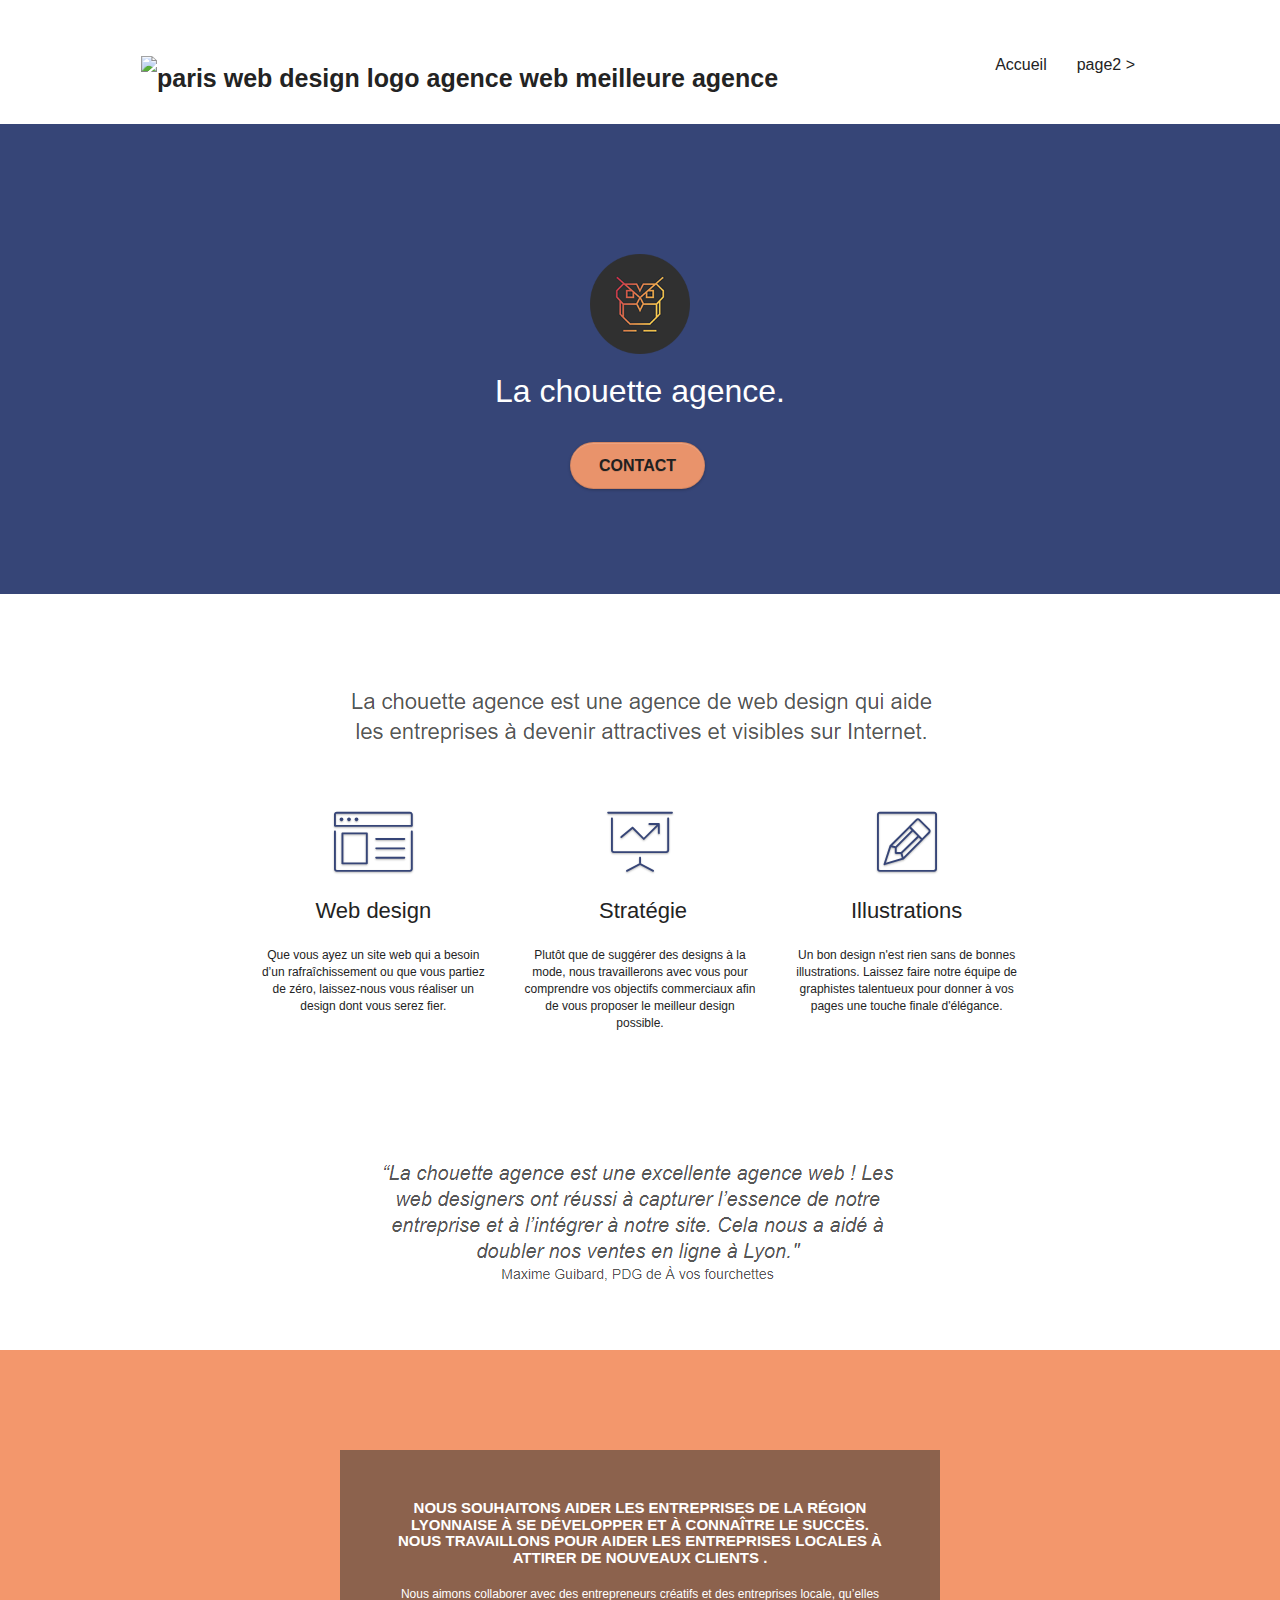
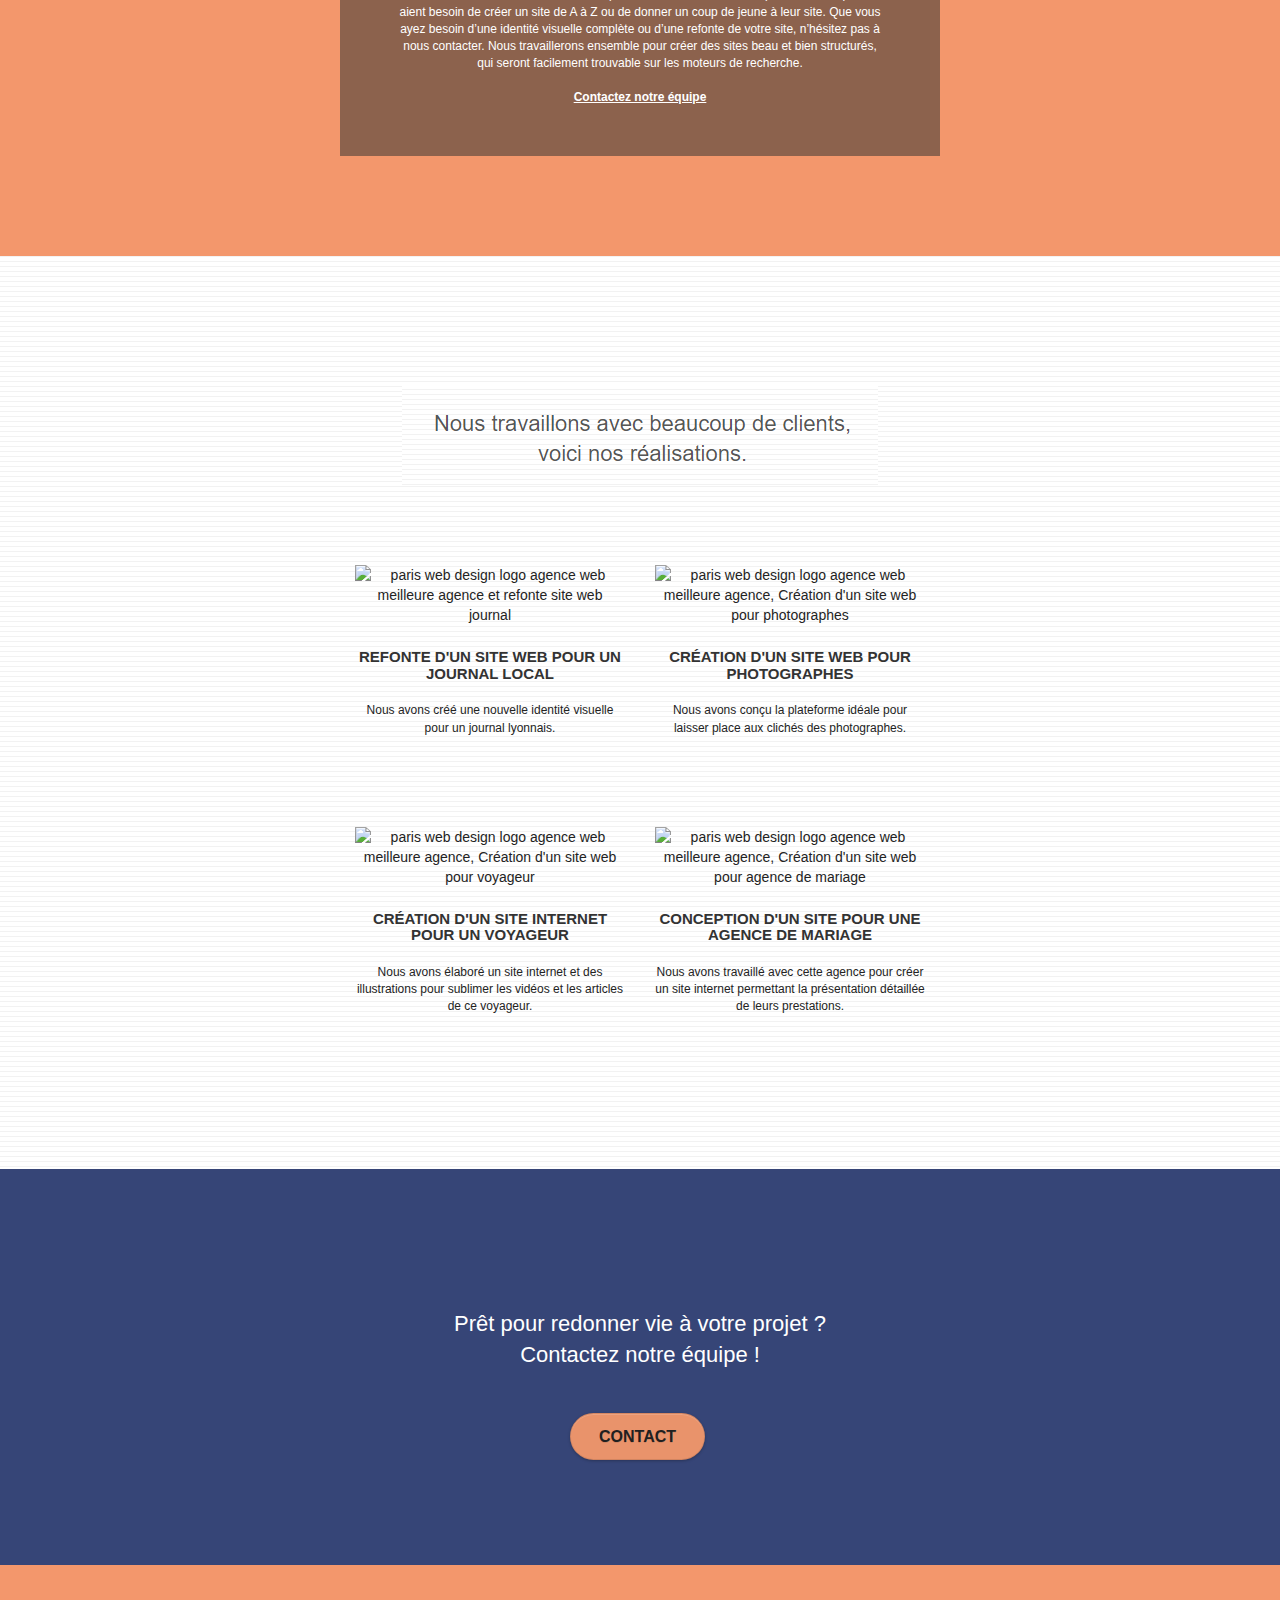
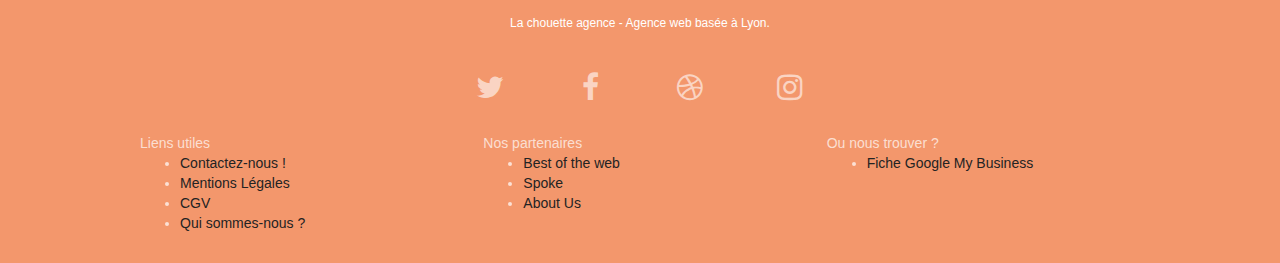
==== index.html @ cb666455 "squooshed bannière" ====
<!doctype html>
<html lang="fr">
<head>
    <meta charset="utf-8">
    <meta name="keywords" content="seo, google, site web, site internet, agence design paris, agence design, agence design,agence design,agence design,agence design,agence design,agence design,agence design,agence design">
    <meta name="description" content="La chouette agence est une agence de web design qui aide les entreprises à devenir attractives et visibles sur Internet">
    <meta name="viewport" content="width=device-width, initial-scale=1.0, viewport-fit=cover">
    <link rel="shortcut icon" type="image/png" href="favicon.jpg">
    
	<link rel="stylesheet" type="text/css" href="./css/bootstrap.css">
	<link rel="stylesheet" type="text/css" href="style.css">
	<link rel="stylesheet" type="text/css" href="./css/font-awesome.css">
	<link rel="stylesheet" type="text/css" href="./css/et-line.css">
	
    
	<script src="./js/jquery-2.1.0.js"></script>
	<script src="./js/bootstrap.js"></script>
	<script src="./js/blocs.js"></script>
	<script src="./js/jquery.touchSwipe.js" defer></script>
	<script src="./js/gmaps.js"></script>

    <title>La chouette agence, agence de design dans la ville Lyon</title>

    
<!-- Analytics -->
 
<!-- Analytics END -->
    
</head>
<body>
<!-- Principal conteneur -->
<div class="page-container">
    
<!-- bloc-0 -->
<div class="bloc bgc-white l-bloc " id="bloc-0">
	<div class="container bloc-sm">

		<nav class="navbar row">
			<div class="navbar-header">
				<a class="navbar-brand" href="index.html"><img src="img/la-chouette-agence.webp" alt="paris web design logo agence web meilleure agence" height="40" /></a>
				<button id="nav-toggle" type="button" class="ui-navbar-toggle navbar-toggle" data-toggle="collapse" data-target=".navbar-1">
					<span class="sr-only">Toggle navigation</span><span class="icon-bar"></span><span class="icon-bar"></span><span class="icon-bar"></span>
				</button>
			</div>
			<div class="collapse navbar-collapse navbar-1 special-dropdown-nav">
				<ul class="site-navigation nav navbar-nav">
					<li>
						<a href="index.html">Accueil</a>
					</li>
					<li>
					</li>
					<li>
						<a href="page2.html">page2 &gt;</a>
					</li>
				</ul>
			</div>
		</nav>
	</div>
</div>
<!-- bloc-0 END -->

<!-- bloc-1-presentation -->
<div class="bloc bgc-dark-slate-blue bg-banniere d-bloc bg-t-edge bloc-bg-texture b-parallax" id="bloc-1-hero">
	<div class="container bloc-lg">
		<div class="row tight-width-whitespace">
			<div class="col-sm-12">
				<img src="img/logo.png" class="center-block image-resize-mode" width="100" alt="La chouette agence, agence web paris, création logo paris" />
				<h1 class="text-center hero-bloc-text tc-white ">
					La chouette agence.
				</h1>
				<div class="text-center">
					<a href="page2.html" class="btn btn-lg btn-clean btn-rd cta-hero btn-atomic-tangerine" id="cta-hero">Contact</a>
				</div>
			</div>
		</div>
	</div>
</div>
<!-- bloc-1-presentation END -->

<!-- bloc-2-services -->
<div class="bloc bgc-white l-bloc" id="bloc-2-services">
	<div class="container bloc-md">
		<div class="row">
			<div class="col-sm-12 text-center">
				<img alt="La chouette agence est une agence de web design qui aide les entreprises à devenir attractives et visibles sur internet." src="img/title.png" />
			</div>
		</div>
		<div class="row voffset-lg med-width-whitespace">
			<div class="col-sm-4">
				<div class="text-center">
					<span class="et-icon-browser sm-shadow icon-dark-slate-blue icons icon-lg"></span>
				</div>
				<h2 class="mg-md text-center">
					Web design
				</h2>
				<p class="text-center ">
					Que vous ayez un site web qui a besoin d&rsquo;un rafraîchissement ou que vous partiez de zéro, laissez-nous vous réaliser un design dont vous serez fier.
				</p>
			</div>
			<div class="col-sm-4">
				<div class="text-center">
					<span class="et-icon-presentation sm-shadow icon-dark-slate-blue icons icon-lg"></span>
				</div>
				<h2 class="mg-md text-center">
					&nbsp;Stratégie
				</h2>
				<p class="text-center ">
					Plutôt que de suggérer des designs à la mode, nous travaillerons avec vous pour comprendre vos objectifs commerciaux afin de vous proposer le meilleur design possible.<br>
				</p>
			</div>
			<div class="col-sm-4">
				<div class="text-center">
					<span class="et-icon-edit sm-shadow icon-dark-slate-blue icons icon-lg"></span>
				</div>
				<h2 class="mg-md text-center">
					Illustrations
				</h2>
				<p class="text-center ">
					Un bon design n'est rien sans de bonnes illustrations. Laissez faire notre équipe de graphistes talentueux pour donner à vos pages une touche finale d'élégance.
				</p>
			</div>
		</div>
		<div class="row voffset-lg voffset">
			<div class="col-xs-12 col-md-8 col-md-offset-2 text-center">
				<img alt="La chouette agence est une excellente agence web. Les web designers ont réussi à capturer l'essence de notre entreprise et à l'intégrer à notre site. Cela nous a aidé à doubler nos ventes en ligne à Lyon. Maxime Guibard, PDG de A vos fourchettes." src="img/citation.png" />

			</div>
		</div>
	</div>
</div>
<!-- bloc-2-services END -->

<!-- bloc-3-what-i-do -->
<div class="bloc tc-white bgc-atomic-tangerine bg-presentation d-bloc bloc-bg-texture b-parallax" id="bloc-3-what-i-do">
	<div class="container bloc-lg">
		<div class="row tight-width-whitespace black-background">
			<div class="col-sm-12">
				<h3 class="mg-md text-center tc-white">
					Nous souhaitons aider les entreprises de la région Lyonnaise à se développer et à connaître le succès. Nous travaillons pour aider les entreprises locales à attirer de nouveaux clients .<br>
				</h3>
				<p class="text-center white">
					Nous aimons collaborer avec des entrepreneurs créatifs et des entreprises locale, qu’elles aient besoin de créer un site de A à Z ou de donner un coup de jeune à leur site. Que vous ayez besoin d’une identité visuelle complète ou d’une refonte de votre site, n’hésitez pas à nous contacter. Nous travaillerons ensemble pour créer des sites beau et bien structurés, qui seront facilement trouvable sur les moteurs de recherche. <br><br><a class="ltc-white bold-link" href="page2.html">Contactez notre équipe</a><br>
				</p>
			</div>
		</div>
	</div>
</div>
<!-- bloc-3-what-i-do END -->

<!-- bloc-4-portfolio -->
<div class="bloc bgc-white bg-lines-h2-bg bg-repeat l-bloc" id="bloc-4-portfolio">
	<div class="container bloc-lg">
		<div class="row">
			<div class="col-sm-12 text-center">
				<img alt="agence web, agence web paris, web design paris, stratégie web" src="img/title2.png" />
			</div>
		</div>
		<div class="row tight-width-whitespace portfolio-row">
			<div class="col-sm-6">
				<a href="#" data-lightbox="img/1.webp" data-gallery-id="gallery-1" data-caption="Refonte d'un site web pour un journal local" data-frame="snapshot-lb"><img src="img/1.jpg" alt="paris web design logo agence web meilleure agence et refonte site web journal" class="img-responsive portfolio-thumb" /></a>
				<h3 class="mg-md text-center">
					Refonte d'un site web pour un journal local
				</h3>
				<p class="text-center">
					Nous avons créé une nouvelle identité visuelle pour un journal lyonnais.
				</p>
			</div>
			<div class="col-sm-6">
				<a href="#" data-lightbox="img/2.webp" data-gallery-id="gallery-1" data-caption="Création d'un site web pour photographes" data-frame="snapshot-lb"><img src="img/2.jpg" class="img-responsive portfolio-thumb" alt="paris web design logo agence web meilleure agence, Création d'un site web pour photographes" /></a>
				<h3 class="mg-md text-center">
					Création d'un site web pour photographes
				</h3>
				<p class="text-center">
					Nous avons conçu la plateforme idéale pour laisser place aux clichés des photographes.
				</p>
			</div>
		</div>
		<div class="row tight-width-whitespace portfolio-row">
			<div class="col-sm-6">
				<a href="#" data-lightbox="img/3.webp" data-gallery-id="gallery-1" data-caption="Création d'un site internet pour un voyageur" data-frame="snapshot-lb"><img src="img/3.bmp" class="img-responsive portfolio-thumb" alt="paris web design logo agence web meilleure agence, Création d'un site web pour voyageur"/></a>
				<h3 class="mg-md text-center">
					Création d'un site internet pour un voyageur
				</h3>
				<p class="text-center">
					Nous avons élaboré un site internet et des illustrations pour sublimer les vidéos et les articles de ce voyageur.
				</p>
			</div>
			<div class="col-sm-6">
				<a href="#" data-lightbox="img/4.webp" data-gallery-id="gallery-1" data-caption="Conception d'un site pour une agence de mariage" data-frame="snapshot-lb"><img src="img/4.bmp" class="img-responsive portfolio-thumb" alt="paris web design logo agence web meilleure agence, Création d'un site web pour agence de mariage" /></a>
				<h3 class="mg-md text-center">
					Conception d'un site pour une agence de mariage
				</h3>
				<p class="text-center">
					Nous avons travaillé avec cette agence pour créer un site internet permettant la présentation détaillée de leurs prestations.
				</p>
			</div>
		</div>
	</div>
</div>
<!-- bloc-4-portfolio END -->

<!-- bloc-5-cta -->
<div class="bloc bgc-dark-slate-blue bg-banniere d-bloc bloc-bg-texture" id="bloc-5-cta">
	<div class="container bloc-lg">
		<div class="row">
			<h2 class="mg-md text-center tc-white">
				Prêt pour redonner vie à votre projet ?<br>Contactez notre équipe !
			</h2>
			<div class="col-sm-12 text-center">
				<a href="page2.html" class="btn btn-atomic-tangerine btn-clean btn-rd btn-lg cta-hero">Contact</a>
			</div>
		</div>
	</div>
</div>
<!-- bloc-5-cta END -->

<!-- Footer - bloc-8 -->
<div class="bloc bgc-atomic-tangerine d-bloc" id="bloc-8">
	<div class="container bloc-sm">
		<div class="row">
			<div class="col-sm-12">
				<p class="text-center white">
					La chouette agence - Agence web basée à Lyon.<br>
				</p>
				<div class="row row-no-gutters social">
					<div class="col-sm-3">
						<div class="text-center">
							<a class="social" href="index.html" aria-label="Twitter" ><span class="fa fa-twitter icon-md"></span></a>
						</div>
					</div>
					<div class="col-sm-3">
						<div class="text-center">
							<a class="social" href="index.html" aria-label="Facebook"><span class="fa fa-facebook icon-md"></span></a>
						</div>
					</div>
					<div class="col-sm-3">
						<div class="text-center">
							<a class="social" href="index.html" aria-label="Dribble"><span class="fa fa-dribbble icon-md"></span></a>
						</div>
					</div>
					<div class="col-sm-3">
						<div class="text-center">
							<a class="social" href="index.html" aria-label="Instagram"><span class="fa fa-instagram icon-md"></span></a>
						</div>
					</div>
				</div>
				<div class="row">
					<div class="col-sm-4">
						Liens utiles
							<ul>
								<li><a href="page2.html">Contactez-nous !</a></li>
								<li><a href="#">Mentions Légales</a></li>
								<li><a href="#">CGV</a></li>
								<li><a href="#">Qui sommes-nous ?</a></li>
							</ul>		
					</div>
					<div class="col-sm-4">
						Nos partenaires
						<ul>
							<li><a href="https://botw.org">Best of the web</a></li>
							<li><a href="https://www.spoke.com">Spoke</a></li>
							<li><a href="https://aboutus.com">About Us</a></li>
						</ul>
					</div>
					<div class="col-sm-4">
						Ou nous trouver ?
						<ul>
							<li><a href="#">Fiche Google My Business</a></li>
							
						</ul>
					</div>
				</div>
			</div>
		</div>
	</div>
</div>
<!-- Footer - bloc-8 END -->

</div>
<!-- Principal conteneur END -->
    

</body>
</html>
---- style.css ----
body {
    margin: 0;
    padding: 0;
    background: #FFF;
    overflow-x: hidden;
    -webkit-font-smoothing: antialiased;
    -moz-osx-font-smoothing: grayscale;
}

a,
button {
    transition: all .3s ease-in-out;
    outline: none!important;
}

a:hover {
    text-decoration: none;
    cursor: pointer;
}

#page-loading-blocs-notifaction {
    position: fixed;
    top: 0;
    bottom: 0;
    width: 100%;
    z-index: 100000;
    background: #FFFFFF url("img/pageload-spinner.gif") no-repeat center center;
}

.bloc {
    width: 100%;
    clear: both;
    background: 50% 50% no-repeat;
    padding: 0 50px;
    -webkit-background-size: cover;
    -moz-background-size: cover;
    -o-background-size: cover;
    background-size: cover;
    position: relative;
}

.bloc .container {
    padding-left: 0;
    padding-right: 0;
}

.bloc-lg {
    padding: 100px 50px;
}

.bloc-md {
    padding: 50px;
}

.bloc-sm {
    padding: 20px 50px;
}

.bg-center,
.bg-l-edge,
.bg-r-edge,
.bg-t-edge,
.bg-b-edge,
.bg-tl-edge,
.bg-bl-edge,
.bg-tr-edge,
.bg-br-edge,
.bg-repeat {
    -webkit-background-size: auto!important;
    -moz-background-size: auto!important;
    -o-background-size: auto!important;
    background-size: auto!important;
}

.bg-repeat {
    background: repeat;
}

.bg-t-edge {
    background: top no-repeat;
}

.bloc-bg-texture::before {
    content: "";
    background-size: 2px 2px;
    position: absolute;
    top: 0;
    bottom: 0;
    left: 0;
    right: 0;
}

.b-parallax {
    background-attachment: fixed;
}

.d-bloc {
    color: rgba(255, 255, 255, .7);
}

.d-bloc button:hover {
    color: rgba(255, 255, 255, .9);
}

.d-bloc .icon-round,
.d-bloc .icon-square,
.d-bloc .icon-rounded,
.d-bloc .icon-semi-rounded-a,
.d-bloc .icon-semi-rounded-b {
    border-color: rgba(255, 255, 255, .9);
}

.d-bloc .divider-h span {
    border-color: rgba(255, 255, 255, .2);
}

.d-bloc .a-btn,
.d-bloc .navbar a,
.d-bloc .navbar-brand,
.d-bloc a .icon-sm,
.d-bloc a .icon-md,
.d-bloc a .icon-lg,
.d-bloc a .icon-xl,
.d-bloc h1 a,
.d-bloc h2 a,
.d-bloc h3 a,
.d-bloc h4 a,
.d-bloc h5 a,
.d-bloc h6 a,
.d-bloc p a {
    color: rgba(255, 255, 255, .6);
}

.d-bloc .a-btn:hover,
.d-bloc .navbar a:hover,
.d-bloc .navbar-brand:hover,
.d-bloc a:hover .icon-sm,
.d-bloc a:hover .icon-md,
.d-bloc a:hover .icon-lg,
.d-bloc a:hover .icon-xl,
.d-bloc h1 a:hover,
.d-bloc h2 a:hover,
.d-bloc h3 a:hover,
.d-bloc h4 a:hover,
.d-bloc h5 a:hover,
.d-bloc h6 a:hover,
.d-bloc p a:hover {
    color: rgba(255, 255, 255, 1);
}

.d-bloc .navbar-toggle .icon-bar {
    background: rgba(255, 255, 255, 1);
}

.d-bloc .btn-wire,
.d-bloc .btn-wire:hover {
    color: rgba(255, 255, 255, 1);
    border-color: rgba(255, 255, 255, 1);
}

.d-bloc .panel {
    color: rgba(0, 0, 0, .5);
}

.d-bloc .panel button:hover {
    color: rgba(0, 0, 0, .7);
}

.d-bloc .panel icon {
    border-color: rgba(0, 0, 0, .7);
}

.d-bloc .panel .divider-h span {
    border-color: rgba(0, 0, 0, .1);
}

.d-bloc .panel .a-btn {
    color: rgba(0, 0, 0, .6);
}

.d-bloc .panel .a-btn:hover {
    color: rgba(0, 0, 0, 1);
}

.d-bloc .panel .btn-wire,
.d-bloc .panel .btn-wire:hover {
    color: rgba(0, 0, 0, .7);
    border-color: rgba(0, 0, 0, .3);
}

.d-bloc .panel,
.l-bloc {
    color: rgba(0, 0, 0, .5);
}

.d-bloc .panel button:hover,
.l-bloc button:hover {
    color: rgba(0, 0, 0, .7);
}

.l-bloc .icon-round,
.l-bloc .icon-square,
.l-bloc .icon-rounded,
.l-bloc .icon-semi-rounded-a,
.l-bloc .icon-semi-rounded-b {
    border-color: rgba(0, 0, 0, .7);
}

.d-bloc .panel .divider-h span,
.l-bloc .divider-h span {
    border-color: rgba(0, 0, 0, .1);
}

.d-bloc .panel .a-btn,
.l-bloc .a-btn,
.l-bloc .navbar a,
.l-bloc .navbar-brand,
.l-bloc a .icon-sm,
.l-bloc a .icon-md,
.l-bloc a .icon-lg,
.l-bloc a .icon-xl,
.l-bloc h1 a,
.l-bloc h2 a,
.l-bloc h3 a,
.l-bloc h4 a,
.l-bloc h5 a,
.l-bloc h6 a,
.l-bloc p a {
    color: rgba(0, 0, 0, .6);
}

.d-bloc .panel .a-btn:hover,
.l-bloc .a-btn:hover,
.l-bloc .navbar a:hover,
.l-bloc .navbar-brand:hover,
.l-bloc a:hover .icon-sm,
.l-bloc a:hover .icon-md,
.l-bloc a:hover .icon-lg,
.l-bloc a:hover .icon-xl,
.l-bloc h1 a:hover,
.l-bloc h2 a:hover,
.l-bloc h3 a:hover,
.l-bloc h4 a:hover,
.l-bloc h5 a:hover,
.l-bloc h6 a:hover,
.l-bloc p a:hover {
    color: rgba(0, 0, 0, 1);
}

.l-bloc .navbar-toggle .icon-bar {
    color: rgba(0, 0, 0, .6);
}

.d-bloc .panel .btn-wire,
.d-bloc .panel .btn-wire:hover,
.l-bloc .btn-wire,
.l-bloc .btn-wire:hover {
    color: rgba(0, 0, 0, .7);
    border-color: rgba(0, 0, 0, .3);
}

.voffset {
    margin-top: 30px;
}

.voffset-lg {
    margin-top: 80px;
}

.row-no-gutters {
    margin-right: 0;
    margin-left: 0;
}

.row.row-no-gutters > [class^="col-"],
.row.row-no-gutters > [class*=" col-"] {
    padding-right: 0;
    padding-left: 0;
}

#bloc-1-hero h1 {
    font-size: 32px;
}

.navbar {
    margin-bottom: 0;
    z-index: 1;
}

.navbar-brand {
    height: auto;
    padding: 3px 15px;
    font-size: 25px;
    font-weight: normal;
    font-weight: 600;
    line-height: 44px;
}

.navbar-brand img {
    max-height: 200px;
    margin: 0 5px 0 0;
    display: inline;
}

.navbar-brand img[src$=svg] {
    min-width: 100px;
}

.nav-center .navbar-brand img {
    margin: 0;
}

.navbar .nav {
    padding-top: 2px;
    margin-right: -16px;
    float: right;
    z-index: 1;
}

.nav > li {
    float: left;
    margin-top: 4px;
    font-size: 16px;
}

.navbar-nav .open .dropdown-menu > li > a {
    text-align: inherit;
}

.nav > li a:hover,
.nav > li a:focus {
    background: transparent;
}

.navbar-toggle {
    margin: 10px 10px 0 0;
    border: 0px;
}

.navbar-toggle:hover {
    background: transparent!important;
}

.navbar-toggle .icon-bar {
    background-color: rgba(0, 0, 0, .5);
    width: 26px;
}

.nav-invert .navbar .nav {
    float: left;
}

.nav-invert .navbar-header,
.nav-invert .navbar-brand {
    float: right;
    position: relative;
    z-index: 2;
}

@media (min-width: 768px) {
    .site-navigation {
        position: absolute;
        top: 50%;
        right: 20px;
        transform: translate(0, -50%);
        -webkit-transform: translateY(-50%);
    }
    .nav > li .dropdown-menu a,
    .nav > li .dropdown-menu a:hover {
        color: #484848;
    }
    .nav-invert .site-navigation {
        left: 0;
        right: 0;
    }
    .nav-center {
        text-align: center;
    }
    .nav-center .navbar-header {
        width: 100%;
    }
    .nav-center .navbar-header,
    .nav-center .navbar-brand,
    .nav-center .nav > li {
        float: none;
        display: inline-block;
    }
    .nav-center .site-navigation {
        position: relative;
        width: 100%;
        right: 0;
        margin-right: 0px;
        margin-top: 20px;
    }
    .nav-center.mini-nav .navbar-toggle {
        float: none;
        margin: 10px auto 0;
    }
}

.nav > li > .dropdown a {
    background: none!important;
    display: block;
    padding: 14px 15px;
}

nav .caret {
    margin: 0 5px;
}

.dropdown-menu .dropdown-menu {
    top: -8px;
    left: 100%;
}

.dropdown-menu .dropmenu-flow-right {
    top: 100%;
    left: 0;
    margin-left: -1px;
    border-top-left-radius: 0;
    border-top-right-radius: 0;
}

.dropdown-menu .dropdown span {
    border: 4px solid black;
    border-top-color: transparent;
    border-right-color: transparent;
    border-bottom-color: transparent;
    margin: 6px -5px 0 0!important;
    float: right;
}

.mg-md {
    margin-top: 10px;
    margin-bottom: 20px;
}

.mg-lg {
    margin-top: 10px;
    margin-bottom: 40px;
}

.btn {
    margin: 0 5px 5px 0;
}

.btn.pull-right {
    margin: 0 0 5px 5px;
}

.btn-d,
.btn-d:hover,
.btn-d:focus {
    color: #FFF;
    background: rgba(0, 0, 0, .3);
}

button {
    outline: none!important;
}

.btn-rd {
    border-radius: 40px;
}

.btn-clean {
    border: 1px solid rgba(0, 0, 0, .08);
    border-bottom-color: rgba(0, 0, 0, .1);
    text-shadow: 0 1px 0 rgba(0, 0, 1, .1);
    box-shadow: 0 1px 3px rgba(0, 0, 1, .25), inset 0 1px 0 0 rgba(255, 255, 255, .15);
}

.icon-md {
    font-size: 30px!important;
}

.icon-lg {
    font-size: 60px!important;
}

.sm-shadow {
    text-shadow: 0 1px 2px rgba(0, 0, 0, .3);
}

.panel-sq,
.panel-sq .panel-heading,
.panel-sq .panel-footer {
    border-radius: 0;
}

.panel-rd {
    border-radius: 30px;
}

.panel-rd .panel-heading {
    border-radius: 29px 29px 0 0;
}

.panel-rd .panel-footer {
    border-radius: 0 0 29px 29px;
}

.form-control {
    border-color: rgba(0, 0, 0, .1);
    box-shadow: none;
}

.scrollToTop {
    width: 40px;
    height: 40px;
    position: fixed;
    bottom: 20px;
    right: 20px;
    opacity: 0;
    z-index: 500;
    transition: all .3s ease-in-out;
}

.scrollToTop span {
    margin-top: 6px;
}

.showScrollTop {
    font-size: 14px;
    opacity: 1;
}

a[data-lightbox] {
    position: relative;
    display: block;
    text-align: center;
}

a[data-lightbox]:hover::before {
    content: "+";
    font-family: "HelveticaNeue-Light", "Helvetica Neue Light", "Helvetica Neue", Helvetica, Arial;
    font-size: 32px;
    width: 50px;
    height: 50px;
    margin-left: -25px;
    border-radius: 50%;
    background: rgba(0, 0, 0, .6);
    color: #FFF;
    font-weight: 100;
    z-index: 1;
    position: absolute;
    top: 50%;
    transform: translateY(-50%);
    -webkit-transform: translateY(-50%);
}

a[data-lightbox]:hover img {
    opacity: 0.6;
    -webkit-animation-fill-mode: none;
    animation-fill-mode: none;
}

#lightbox-modal {
    display: flex;
    align-items: center;
}

#lightbox-modal .modal-dialog {
    width: 90%;
    max-width: 900px;
    margin: 0 auto 0;
}

#lightbox-modal .modal-dialog img {
    max-height: 90vh;
    margin: 0 auto;
}

.lightbox-caption {
    padding: 20px;
    color: #FFF;
    background: rgba(0, 0, 0, .5);
    position: absolute;
    left: 15px;
    right: 15px;
    bottom: 5px;
}

.close-lightbox {
    color: #FFF;
    font-size: 30px;
    position: absolute;
    top: 20px;
    right: 20px;
    z-index: 20;
    background: rgba(0, 0, 0, .5);
    border: none;
    line-height: 30px;
    padding: 0 9px 5px;
    opacity: 0.3;
}

.close-lightbox:hover,
.next-lightbox:hover,
.prev-lightbox:hover {
    opacity: 1.0;
    color: #FFF;
}

.next-lightbox,
.prev-lightbox {
    font-size: 20px;
    color: rgba(255, 255, 255, .9);
    background: rgba(0, 0, 0, .5);
    transition: all .2s ease-in-out;
    position: absolute;
    top: 45%;
    z-index: 1;
    opacity: 0.4;
}

.next-lightbox {
    padding: 6px 8px 1px 13px;
    right: 25px;
}

.prev-lightbox {
    padding: 6px 13px 1px 10px;
    left: 25px;
}

.snapshot-lb .modal-body {
    padding-bottom: 45px;
}

.snapshot-lb .lightbox-caption {
    padding: 0;
    color: rgba(0, 0, 0, .5);
    background: none;
}

h1,
h2,
h3,
h4,
h5,
h6,
p,
label,
.btn,
a {
    font-family: "helvetica";
    font-weight: 400;
    color: #232323!important;
}

.container {
    max-width: 1000px;
}

.hero-bloc-text {
    font-size: 38px;
}

.hero-bloc-text-sub {
    font-size: 36px;
}

.statement-bloc-text {
    line-height: 26px;
    font-style: italic;
    font-size: 20px;
    text-align: center;
    font-weight: lighter;
    max-width: 520px;
    margin: auto auto auto auto;
}

p {
    font-size: 12px;
}

.tight-width-whitespace {
    max-width: 600px;
    margin: auto auto auto auto;
}

.h1 {
    font-size: 20px;
    font-family: "Open Sans";
}

.cta-hero {
    margin-top: 22px;
    color: #FFFFFF!important;
    text-transform: uppercase;
    padding: 12px 28px 12px 28px;
    font-size: 16px;
    font-weight: 700;
}

.social {
    max-width: 400px;
    margin: auto auto auto auto;
}

h2 {
    font-size: 22px;
    line-height: 1.4em;
}

h3 {
    font-size: 15px;
    text-transform: uppercase;
    font-weight: 700;
    color: #333333!important;
}

.med-width-whitespace {
    max-width: 800px;
    margin: auto auto auto auto;
    box-shadow: 0px 0px 0px #000000;
}

h1 {
    color: #333333!important;
}

h4 {
    color: #333333!important;
}

.icons {
    margin-bottom: 14px;
    margin-top: 24px;
}

.white {
    color: #FFFFFF!important;
}

.portfolio-thumb {
    margin-bottom: 24px;
}

.portfolio-row {
    margin-bottom: 44px;
    margin-top: 50px;
}

.avatar {
    box-shadow: 0px 4px 9px rgba(0, 0, 0, 0.3);
}

.black-background {
    background-color: rgb(58 57 54 / 56%);
    padding: 40px 40px 40px 40px;
}

.bold-link {
    font-weight: 900;
    text-decoration: underline!important;
}

.bgc-white {
    background-color: #FFFFFF;
}

.bgc-dark-slate-blue {
    background-color: #364577;
}

.bgc-atomic-tangerine {
    background-color: #F3976C;
}

.tc-white {
    color: #FFFFFF!important;
}

.btn-atomic-tangerine {
    background: #e9936b;
    color: #202020!important;
}

.btn-atomic-tangerine:hover {
    background: #ff6a24!important;
    color: #FFFFFF!important;
}

.ltc-white {
    color: #FFFFFF!important;
}

.ltc-white:hover {
    color: #cccccc!important;
}

.ltc-atomic-tangerine {
    color: #F3976C!important;
}

.ltc-atomic-tangerine:hover {
    color: #c27956!important;
}

.icon-dark-slate-blue {
    color: #364577!important;
    border-color: #364577!important;
}

.bg-dots-bg {
    background-image: url("img/dots-bg.png");
}

.bg-lines-h2-bg {
    background-image: url("img/lines-h2-bg.png");
}

.bg-banniere {
    background-image: url("img/la-chouette-agence-banniere.jpg");
}

.bg-presentation {
    background-image: url("img/image-de-presentation.jpeg");
}

@media (max-width: 1024px) {
    .bloc {
        padding-left: 20px;
        padding-right: 20px;
    }
    .bloc.full-width-bloc,
    .bloc-tile-2.full-width-bloc .container,
    .bloc-tile-3.full-width-bloc .container,
    .bloc-tile-4.full-width-bloc .container {
        padding-left: 0;
        padding-right: 0;
    }
}

@media (max-width: 992px) and (min-width: 768px) {
    .navbar .nav {
        max-width: 80%
    }
    .nav-center.navbar .nav {
        max-width: 100%
    }
}

@media only screen and (min-device-width: 768px) and (max-device-width: 1024px) and (orientation: landscape) {
    .b-parallax {
        background-attachment: scroll;
    }
}

@media only screen and (min-device-width: 1024px) and (max-device-width: 1366px) and (-webkit-min-device-pixel-ratio: 1.5) {
    .b-parallax {
        background-attachment: scroll;
    }
}

@media (max-width: 991px) {
    .container {
        width: 100%;
    }
    .b-parallax {
        background-attachment: scroll;
    }
    .page-container,
    #hero-bloc {
        overflow-x: hidden;
        position: relative;
    }
    .bloc {
        padding-left: constant(safe-area-inset-left);
        padding-right: constant(safe-area-inset-right);
    }
    .bloc-group,
    .bloc-group .bloc {
        display: block;
        width: 100%;
    }
    .bloc-fill-screen .fill-bloc-top-edge,
    .bloc-fill-screen .fill-bloc-bottom-edge {
        padding: 0 20px;
        padding-left: constant(safe-area-inset-left);
        padding-right: constant(safe-area-inset-right);
    }
}

@media (max-width: 767px) {
    .page-container {
        overflow-x: hidden;
        position: relative;
    }
    h1,
    h2,
    h3,
    h4,
    h5,
    h6,
    p,
    #disqus_thread {
        padding-left: 10px!important;
        padding-right: 10px!important;
    }
    .b-parallax {
        background-attachment: scroll;
    }
    .navbar .nav {
        padding-top: 0;
        border-top: 1px solid rgba(0, 0, 0, .2);
        float: none!important;
    }
    .navbar.row {
        margin-left: 0;
        margin-right: 0;
    }
    .site-navigation {
        position: inherit;
        transform: none;
        -webkit-transform: none;
        -ms-transform: none;
    }
    .nav > li {
        margin-top: 0;
        border-bottom: 1px solid rgba(0, 0, 0, .1);
        background: rgba(0, 0, 0, .05);
        text-align: left;
        padding-left: 15px;
        width: 100%;
    }
    .nav > li:hover {
        background: rgba(0, 0, 0, .08);
    }
    .dropdown .dropdown a .caret {
        float: none;
        margin: 5px 0 0 10px!important;
        border: 4px solid black;
        border-bottom-color: transparent;
        border-right-color: transparent;
        border-left-color: transparent;
    }
    #hero-bloc .navbar .nav {
        background: rgba(0, 0, 0, .8);
    }
    #hero-bloc .navbar .nav a {
        color: rgba(255, 255, 255, .6);
    }
    .hero {
        padding: 50px 0;
    }
    .hero-nav {
        left: -1px;
        right: -1px;
    }
    .navbar-collapse {
        padding: 0;
        overflow-x: hidden;
        -webkit-box-shadow: none;
        box-shadow: none;
    }
    .navbar-brand img {
        max-height: 40px;
        width: auto;
    }
    .nav-invert .navbar-header {
        float: none;
        width: 100%;
    }
    .nav-invert .navbar-toggle {
        float: left;
        margin-left: 10px;
    }
    .bloc {
        padding-left: 0;
        padding-right: 0;
    }
    .bloc-xxl,
    .bloc-xl,
    .bloc-lg {
        padding: 40px 0;
    }
    .bloc-sm,
    .bloc-md {
        padding-left: 0;
        padding-right: 0;
    }
    .bloc-tile-2 .container,
    .bloc-tile-3 .container,
    .bloc-tile-4 .container,
    .bloc-fill-screen .fill-bloc-top-edge,
    .bloc-fill-screen .fill-bloc-bottom-edge {
        padding-left: 0;
        padding-right: 0;
    }
    .a-block {
        padding: 0 10px;
    }
    .btn-dwn {
        display: none;
    }
    .voffset {
        margin-top: 5px;
    }
    .voffset-md {
        margin-top: 20px;
    }
    .voffset-lg {
        margin-top: 30px;
    }
    form {
        padding: 5px;
    }
    .close-lightbox {
        display: inline-block;
    }
    .blocsapp-device-iphone5 {
        background-size: 216px 425px;
        padding-top: 60px;
        width: 216px;
        height: 425px;
    }
    .blocsapp-device-iphone5 img {
        width: 180px;
        height: 320px;
    }
}

@media (max-width: 400px) {
    .bloc {
        padding-left: 0;
        padding-right: 0;
    }
}

@media (max-width: 767px) {
    .bloc-mob-center-text {
        text-align: center;
    }
}
---- css/et-line.css ----
@font-face {
    font-family: et-line;
    src: url(../fonts/et-line.eot);
    src: url(../fonts/et-line.eot?#iefix) format('embedded-opentype'), url(../fonts/et-line.woff) format('woff'), url(../fonts/et-line.ttf) format('truetype'), url(../fonts/et-line.svg#et-line) format('svg');
    font-weight: 400;
    font-style: normal
}

.et-icon-adjustments,
.et-icon-alarmclock,
.et-icon-anchor,
.et-icon-aperture,
.et-icon-attachment,
.et-icon-bargraph,
.et-icon-basket,
.et-icon-beaker,
.et-icon-bike,
.et-icon-book-open,
.et-icon-briefcase,
.et-icon-browser,
.et-icon-calendar,
.et-icon-camera,
.et-icon-caution,
.et-icon-chat,
.et-icon-circle-compass,
.et-icon-clipboard,
.et-icon-clock,
.et-icon-cloud,
.et-icon-compass,
.et-icon-desktop,
.et-icon-dial,
.et-icon-document,
.et-icon-documents,
.et-icon-download,
.et-icon-dribbble,
.et-icon-edit,
.et-icon-envelope,
.et-icon-expand,
.et-icon-facebook,
.et-icon-flag,
.et-icon-focus,
.et-icon-gears,
.et-icon-genius,
.et-icon-gift,
.et-icon-global,
.et-icon-globe,
.et-icon-googleplus,
.et-icon-grid,
.et-icon-happy,
.et-icon-hazardous,
.et-icon-heart,
.et-icon-hotairballoon,
.et-icon-hourglass,
.et-icon-key,
.et-icon-laptop,
.et-icon-layers,
.et-icon-lifesaver,
.et-icon-lightbulb,
.et-icon-linegraph,
.et-icon-linkedin,
.et-icon-lock,
.et-icon-magnifying-glass,
.et-icon-map,
.et-icon-map-pin,
.et-icon-megaphone,
.et-icon-mic,
.et-icon-mobile,
.et-icon-newspaper,
.et-icon-notebook,
.et-icon-paintbrush,
.et-icon-paperclip,
.et-icon-pencil,
.et-icon-phone,
.et-icon-picture,
.et-icon-pictures,
.et-icon-piechart,
.et-icon-presentation,
.et-icon-pricetags,
.et-icon-printer,
.et-icon-profile-female,
.et-icon-profile-male,
.et-icon-puzzle,
.et-icon-quote,
.et-icon-recycle,
.et-icon-refresh,
.et-icon-ribbon,
.et-icon-rss,
.et-icon-sad,
.et-icon-scissors,
.et-icon-scope,
.et-icon-search,
.et-icon-shield,
.et-icon-speedometer,
.et-icon-strategy,
.et-icon-streetsign,
.et-icon-tablet,
.et-icon-target,
.et-icon-telescope,
.et-icon-toolbox,
.et-icon-tools,
.et-icon-tools-2,
.et-icon-trophy,
.et-icon-tumblr,
.et-icon-twitter,
.et-icon-upload,
.et-icon-video,
.et-icon-wallet,
.et-icon-wine {
    font-family: et-line;
    speak: none;
    font-style: normal;
    font-weight: 400;
    font-variant: normal;
    text-transform: none;
    line-height: 1;
    -webkit-font-smoothing: antialiased;
    -moz-osx-font-smoothing: grayscale;
    display: inline-block
}

.et-icon-mobile:before {
    content: "\e000"
}

.et-icon-laptop:before {
    content: "\e001"
}

.et-icon-desktop:before {
    content: "\e002"
}

.et-icon-tablet:before {
    content: "\e003"
}

.et-icon-phone:before {
    content: "\e004"
}

.et-icon-document:before {
    content: "\e005"
}

.et-icon-documents:before {
    content: "\e006"
}

.et-icon-search:before {
    content: "\e007"
}

.et-icon-clipboard:before {
    content: "\e008"
}

.et-icon-newspaper:before {
    content: "\e009"
}

.et-icon-notebook:before {
    content: "\e00a"
}

.et-icon-book-open:before {
    content: "\e00b"
}

.et-icon-browser:before {
    content: "\e00c"
}

.et-icon-calendar:before {
    content: "\e00d"
}

.et-icon-presentation:before {
    content: "\e00e"
}

.et-icon-picture:before {
    content: "\e00f"
}

.et-icon-pictures:before {
    content: "\e010"
}

.et-icon-video:before {
    content: "\e011"
}

.et-icon-camera:before {
    content: "\e012"
}

.et-icon-printer:before {
    content: "\e013"
}

.et-icon-toolbox:before {
    content: "\e014"
}

.et-icon-briefcase:before {
    content: "\e015"
}

.et-icon-wallet:before {
    content: "\e016"
}

.et-icon-gift:before {
    content: "\e017"
}

.et-icon-bargraph:before {
    content: "\e018"
}

.et-icon-grid:before {
    content: "\e019"
}

.et-icon-expand:before {
    content: "\e01a"
}

.et-icon-focus:before {
    content: "\e01b"
}

.et-icon-edit:before {
    content: "\e01c"
}

.et-icon-adjustments:before {
    content: "\e01d"
}

.et-icon-ribbon:before {
    content: "\e01e"
}

.et-icon-hourglass:before {
    content: "\e01f"
}

.et-icon-lock:before {
    content: "\e020"
}

.et-icon-megaphone:before {
    content: "\e021"
}

.et-icon-shield:before {
    content: "\e022"
}

.et-icon-trophy:before {
    content: "\e023"
}

.et-icon-flag:before {
    content: "\e024"
}

.et-icon-map:before {
    content: "\e025"
}

.et-icon-puzzle:before {
    content: "\e026"
}

.et-icon-basket:before {
    content: "\e027"
}

.et-icon-envelope:before {
    content: "\e028"
}

.et-icon-streetsign:before {
    content: "\e029"
}

.et-icon-telescope:before {
    content: "\e02a"
}

.et-icon-gears:before {
    content: "\e02b"
}

.et-icon-key:before {
    content: "\e02c"
}

.et-icon-paperclip:before {
    content: "\e02d"
}

.et-icon-attachment:before {
    content: "\e02e"
}

.et-icon-pricetags:before {
    content: "\e02f"
}

.et-icon-lightbulb:before {
    content: "\e030"
}

.et-icon-layers:before {
    content: "\e031"
}

.et-icon-pencil:before {
    content: "\e032"
}

.et-icon-tools:before {
    content: "\e033"
}

.et-icon-tools-2:before {
    content: "\e034"
}

.et-icon-scissors:before {
    content: "\e035"
}

.et-icon-paintbrush:before {
    content: "\e036"
}

.et-icon-magnifying-glass:before {
    content: "\e037"
}

.et-icon-circle-compass:before {
    content: "\e038"
}

.et-icon-linegraph:before {
    content: "\e039"
}

.et-icon-mic:before {
    content: "\e03a"
}

.et-icon-strategy:before {
    content: "\e03b"
}

.et-icon-beaker:before {
    content: "\e03c"
}

.et-icon-caution:before {
    content: "\e03d"
}

.et-icon-recycle:before {
    content: "\e03e"
}

.et-icon-anchor:before {
    content: "\e03f"
}

.et-icon-profile-male:before {
    content: "\e040"
}

.et-icon-profile-female:before {
    content: "\e041"
}

.et-icon-bike:before {
    content: "\e042"
}

.et-icon-wine:before {
    content: "\e043"
}

.et-icon-hotairballoon:before {
    content: "\e044"
}

.et-icon-globe:before {
    content: "\e045"
}

.et-icon-genius:before {
    content: "\e046"
}

.et-icon-map-pin:before {
    content: "\e047"
}

.et-icon-dial:before {
    content: "\e048"
}

.et-icon-chat:before {
    content: "\e049"
}

.et-icon-heart:before {
    content: "\e04a"
}

.et-icon-cloud:before {
    content: "\e04b"
}

.et-icon-upload:before {
    content: "\e04c"
}

.et-icon-download:before {
    content: "\e04d"
}

.et-icon-target:before {
    content: "\e04e"
}

.et-icon-hazardous:before {
    content: "\e04f"
}

.et-icon-piechart:before {
    content: "\e050"
}

.et-icon-speedometer:before {
    content: "\e051"
}

.et-icon-global:before {
    content: "\e052"
}

.et-icon-compass:before {
    content: "\e053"
}

.et-icon-lifesaver:before {
    content: "\e054"
}

.et-icon-clock:before {
    content: "\e055"
}

.et-icon-aperture:before {
    content: "\e056"
}

.et-icon-quote:before {
    content: "\e057"
}

.et-icon-scope:before {
    content: "\e058"
}

.et-icon-alarmclock:before {
    content: "\e059"
}

.et-icon-refresh:before {
    content: "\e05a"
}

.et-icon-happy:before {
    content: "\e05b"
}

.et-icon-sad:before {
    content: "\e05c"
}

.et-icon-facebook:before {
    content: "\e05d"
}

.et-icon-twitter:before {
    content: "\e05e"
}

.et-icon-googleplus:before {
    content: "\e05f"
}

.et-icon-rss:before {
    content: "\e060"
}

.et-icon-tumblr:before {
    content: "\e061"
}

.et-icon-linkedin:before {
    content: "\e062"
}

.et-icon-dribbble:before {
    content: "\e063"
}
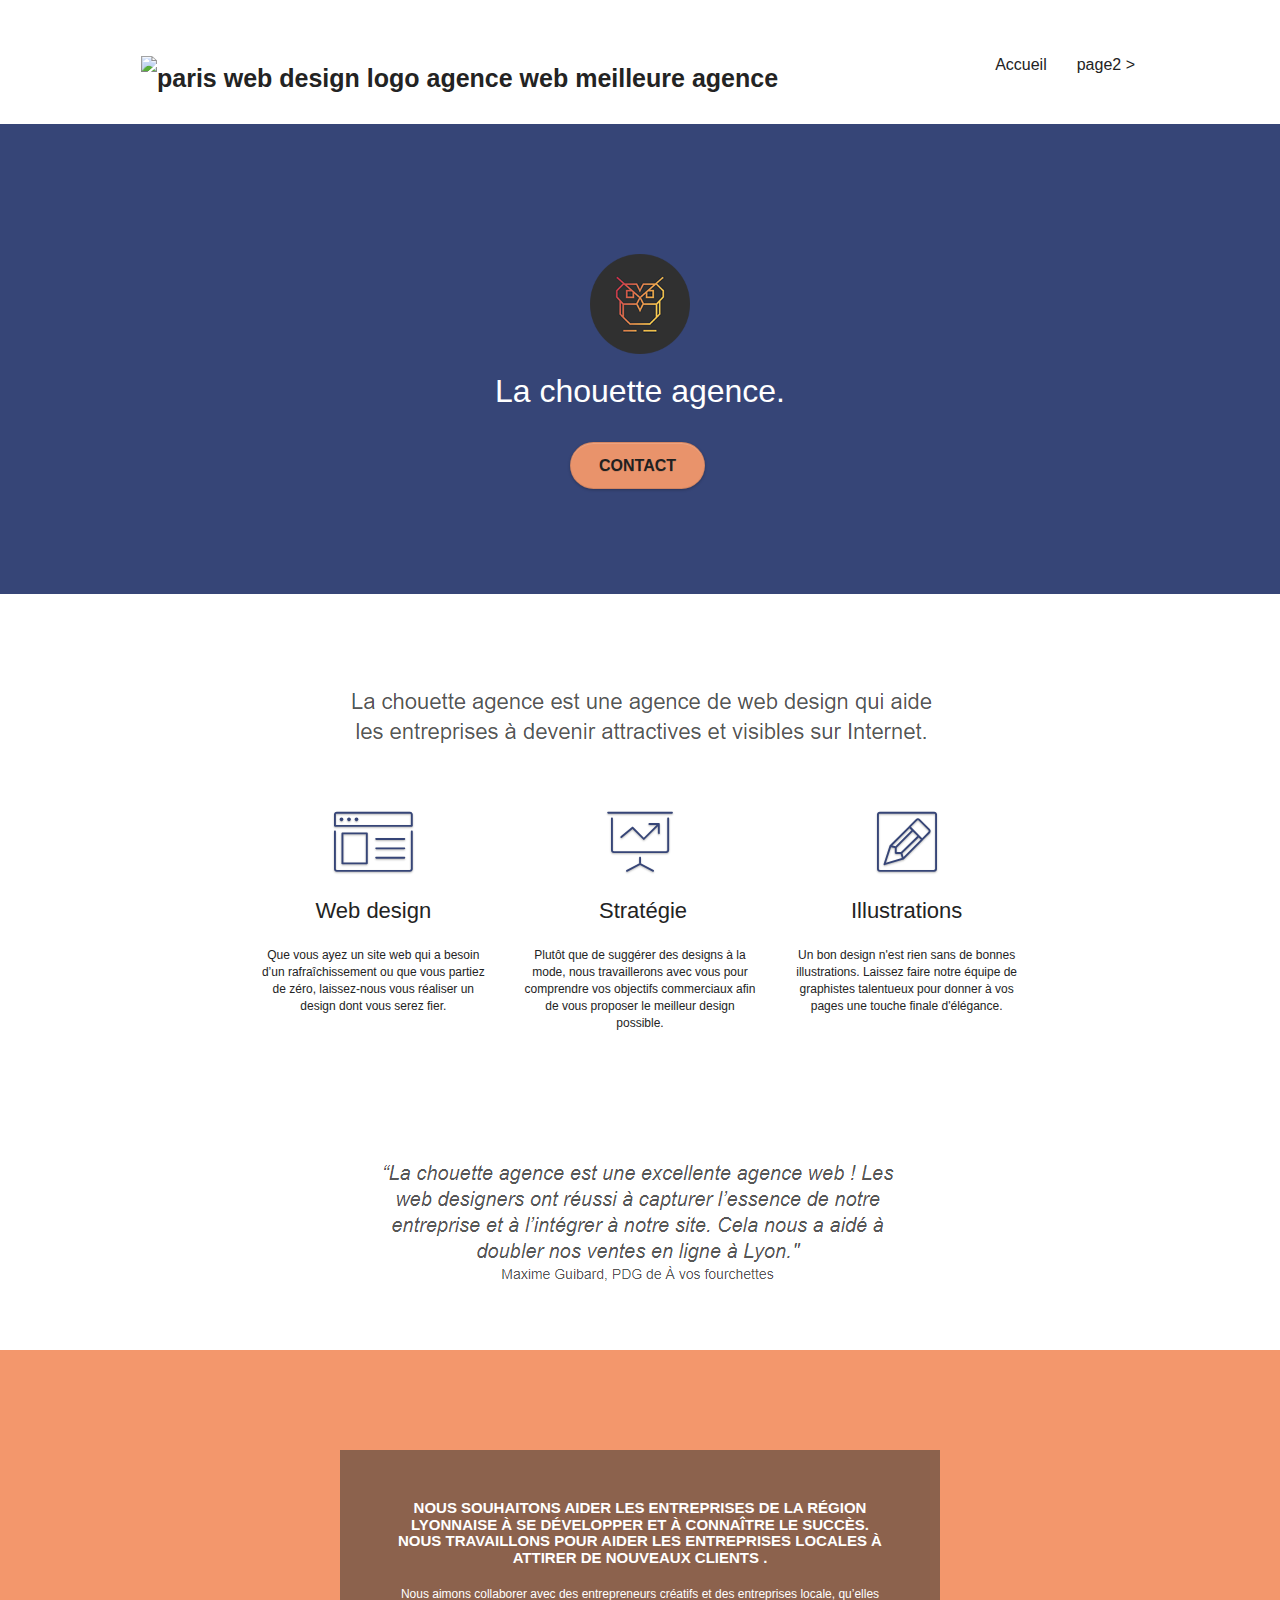
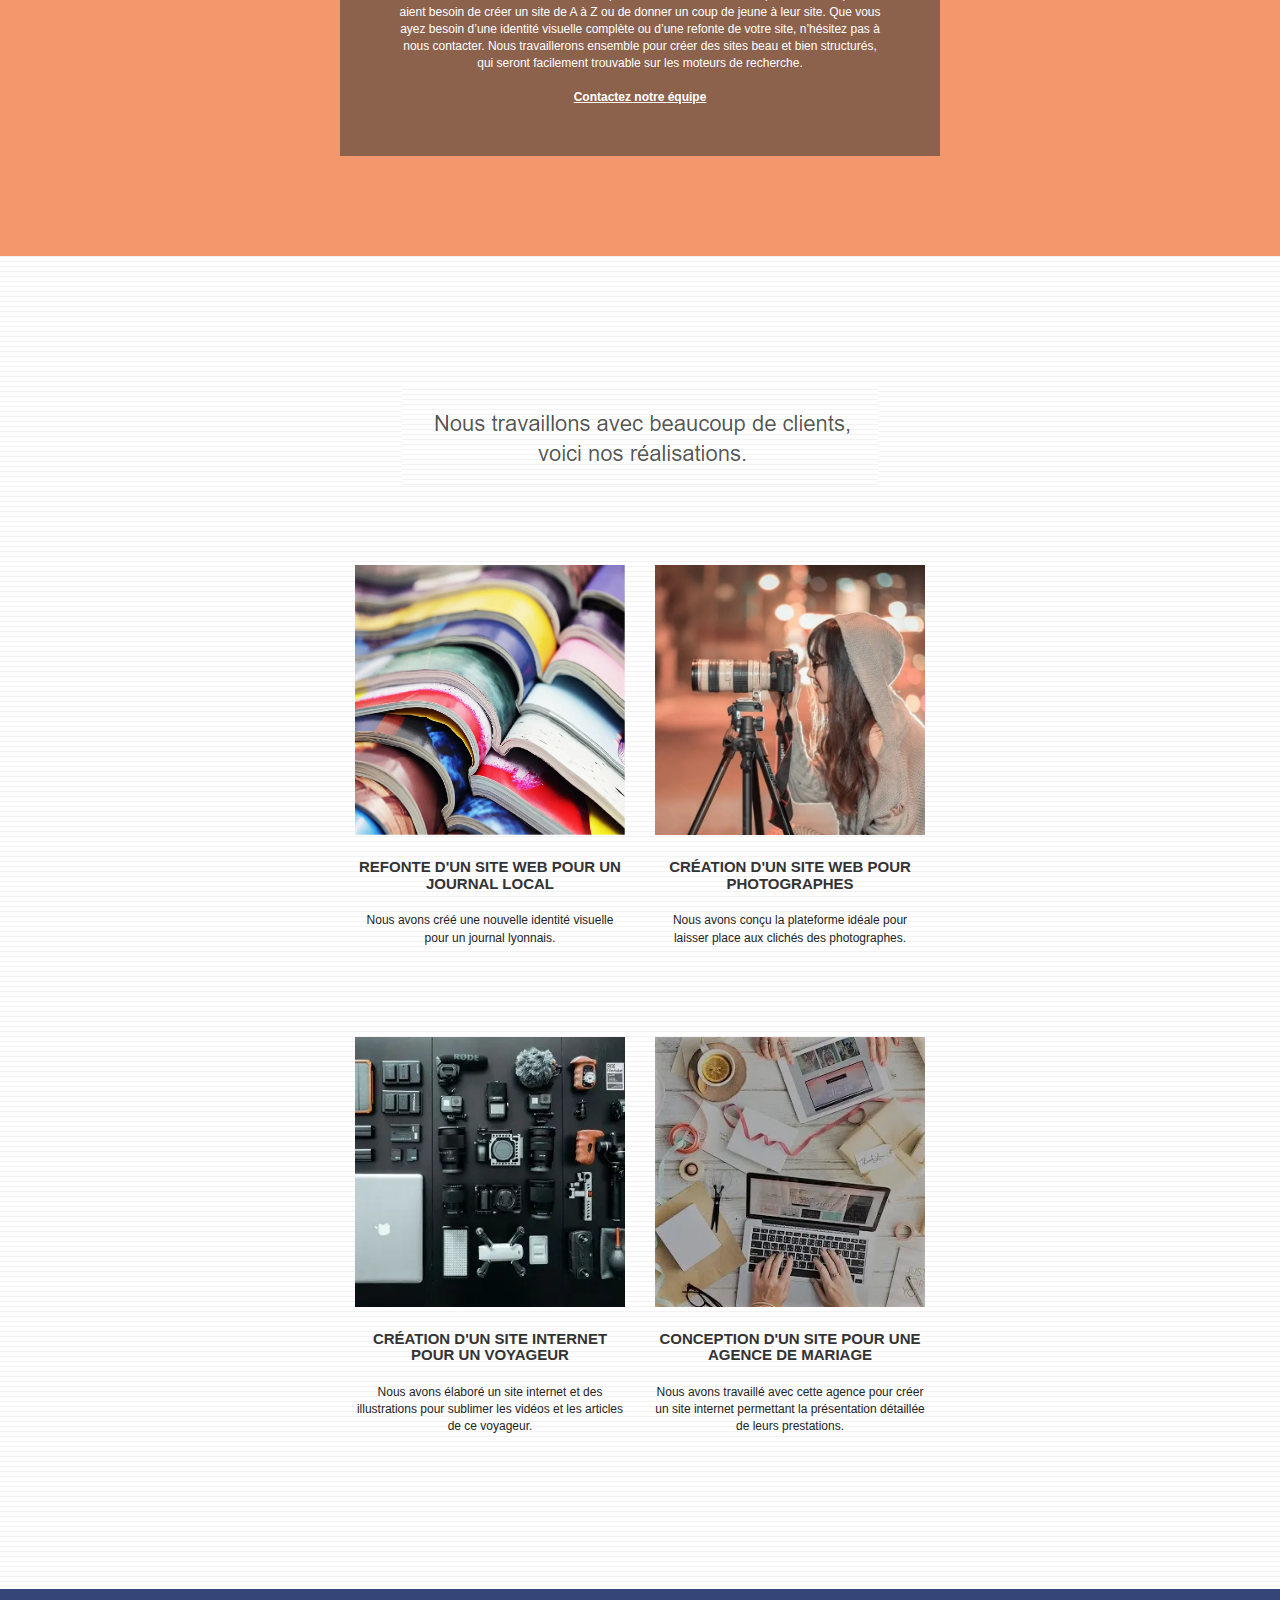
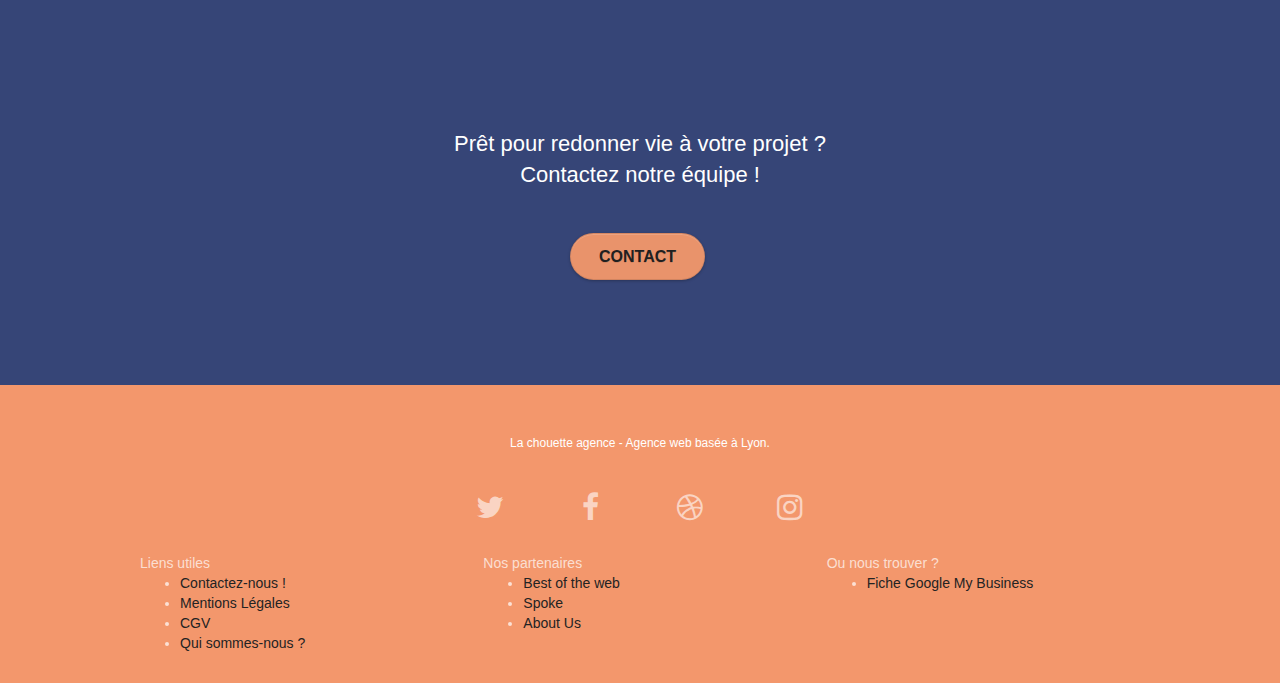
==== commit 80cda052: "correction src images" ====
--- a/index.html
+++ b/index.html
@@ -157,7 +157,7 @@
 		</div>
 		<div class="row tight-width-whitespace portfolio-row">
 			<div class="col-sm-6">
-				<a href="#" data-lightbox="img/1.webp" data-gallery-id="gallery-1" data-caption="Refonte d'un site web pour un journal local" data-frame="snapshot-lb"><img src="img/1.jpg" alt="paris web design logo agence web meilleure agence et refonte site web journal" class="img-responsive portfolio-thumb" /></a>
+				<a href="#" data-lightbox="img/1.webp" data-gallery-id="gallery-1" data-caption="Refonte d'un site web pour un journal local" data-frame="snapshot-lb"><img src="img/1.webp" alt="paris web design logo agence web meilleure agence et refonte site web journal" class="img-responsive portfolio-thumb" /></a>
 				<h3 class="mg-md text-center">
 					Refonte d'un site web pour un journal local
 				</h3>
@@ -166,7 +166,7 @@
 				</p>
 			</div>
 			<div class="col-sm-6">
-				<a href="#" data-lightbox="img/2.webp" data-gallery-id="gallery-1" data-caption="Création d'un site web pour photographes" data-frame="snapshot-lb"><img src="img/2.jpg" class="img-responsive portfolio-thumb" alt="paris web design logo agence web meilleure agence, Création d'un site web pour photographes" /></a>
+				<a href="#" data-lightbox="img/2.webp" data-gallery-id="gallery-1" data-caption="Création d'un site web pour photographes" data-frame="snapshot-lb"><img src="img/2.webp" class="img-responsive portfolio-thumb" alt="paris web design logo agence web meilleure agence, Création d'un site web pour photographes" /></a>
 				<h3 class="mg-md text-center">
 					Création d'un site web pour photographes
 				</h3>
@@ -177,7 +177,7 @@
 		</div>
 		<div class="row tight-width-whitespace portfolio-row">
 			<div class="col-sm-6">
-				<a href="#" data-lightbox="img/3.webp" data-gallery-id="gallery-1" data-caption="Création d'un site internet pour un voyageur" data-frame="snapshot-lb"><img src="img/3.bmp" class="img-responsive portfolio-thumb" alt="paris web design logo agence web meilleure agence, Création d'un site web pour voyageur"/></a>
+				<a href="#" data-lightbox="img/3.webp" data-gallery-id="gallery-1" data-caption="Création d'un site internet pour un voyageur" data-frame="snapshot-lb"><img src="img/3.webp" class="img-responsive portfolio-thumb" alt="paris web design logo agence web meilleure agence, Création d'un site web pour voyageur"/></a>
 				<h3 class="mg-md text-center">
 					Création d'un site internet pour un voyageur
 				</h3>
@@ -186,7 +186,7 @@
 				</p>
 			</div>
 			<div class="col-sm-6">
-				<a href="#" data-lightbox="img/4.webp" data-gallery-id="gallery-1" data-caption="Conception d'un site pour une agence de mariage" data-frame="snapshot-lb"><img src="img/4.bmp" class="img-responsive portfolio-thumb" alt="paris web design logo agence web meilleure agence, Création d'un site web pour agence de mariage" /></a>
+				<a href="#" data-lightbox="img/4.webp" data-gallery-id="gallery-1" data-caption="Conception d'un site pour une agence de mariage" data-frame="snapshot-lb"><img src="img/4.webp" class="img-responsive portfolio-thumb" alt="paris web design logo agence web meilleure agence, Création d'un site web pour agence de mariage" /></a>
 				<h3 class="mg-md text-center">
 					Conception d'un site pour une agence de mariage
 				</h3>
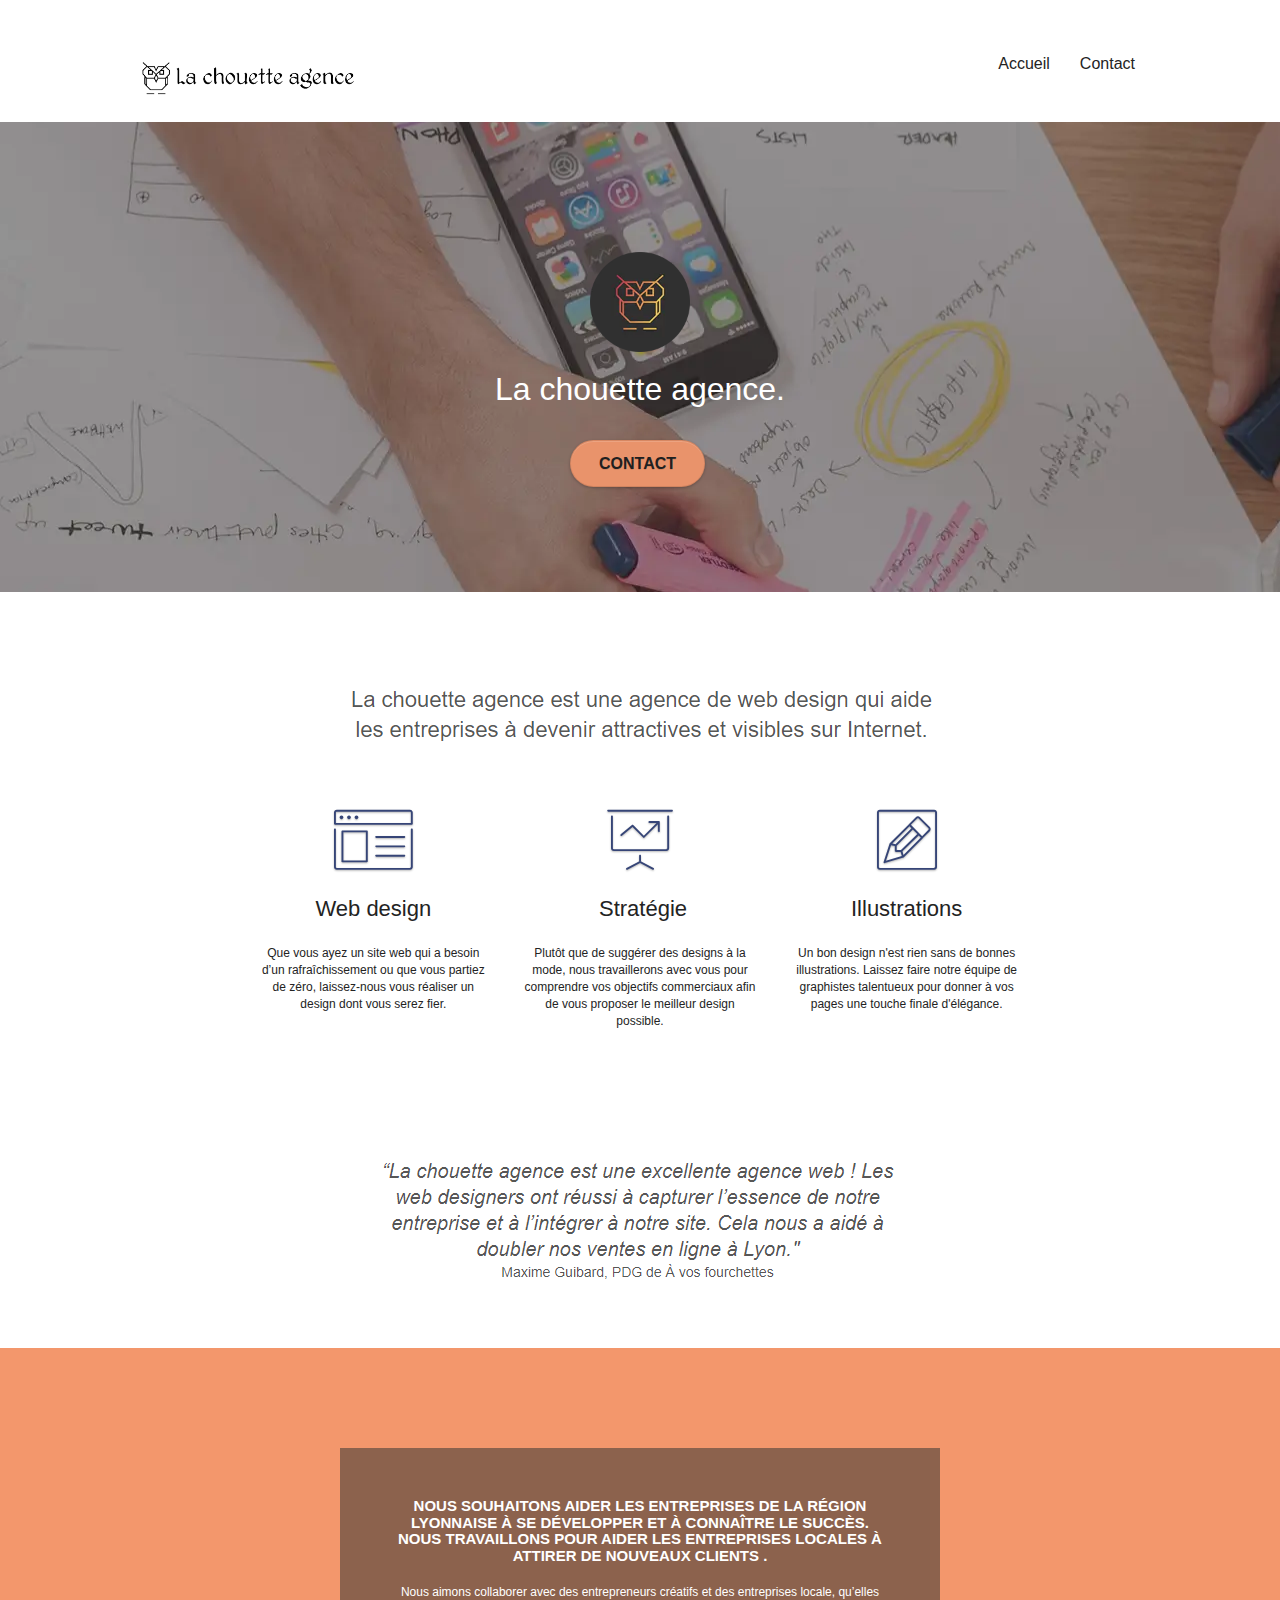
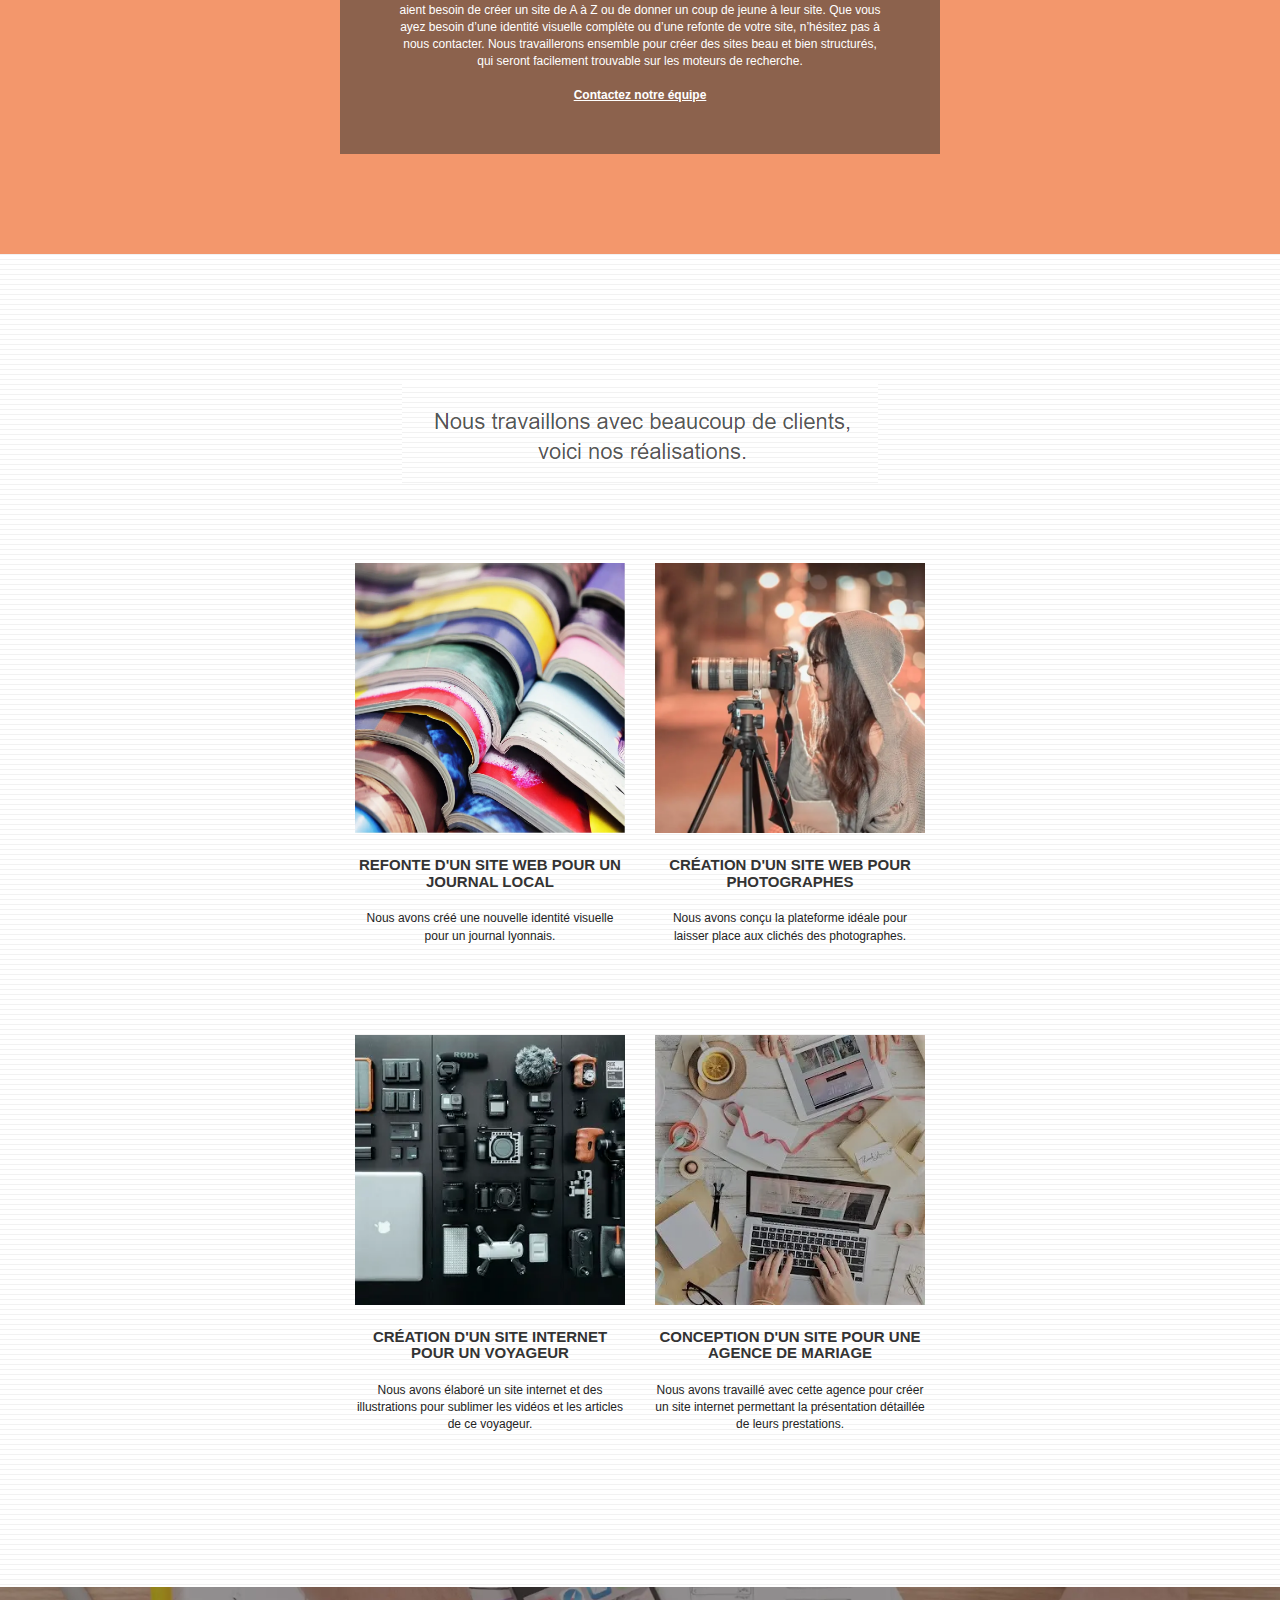
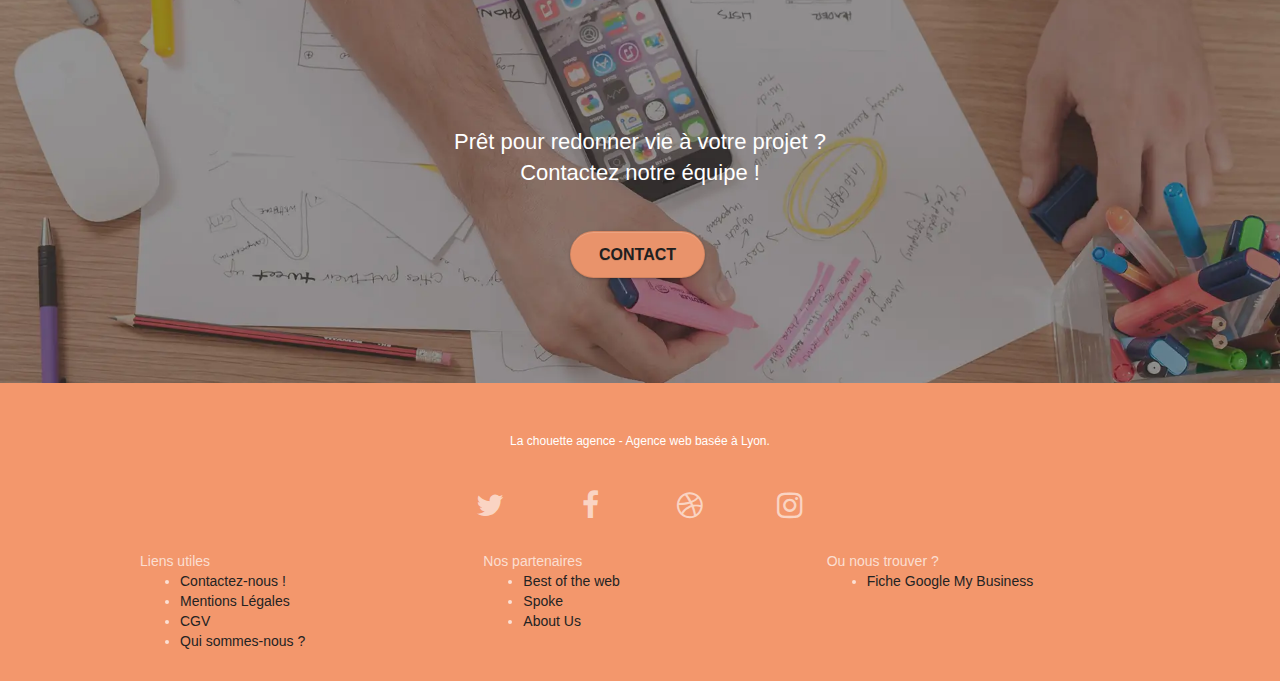
==== commit e4096f43: "Label page 2 vers contact" ====
--- a/index.html
+++ b/index.html
@@ -50,7 +50,7 @@
 					<li>
 					</li>
 					<li>
-						<a href="page2.html">page2 &gt;</a>
+						<a href="page2.html">Contact</a>
 					</li>
 				</ul>
 			</div>
@@ -64,7 +64,7 @@
 	<div class="container bloc-lg">
 		<div class="row tight-width-whitespace">
 			<div class="col-sm-12">
-				<img src="img/logo.png" class="center-block image-resize-mode" width="100" alt="La chouette agence, agence web paris, création logo paris" />
+				<img src="img/logo.webp" class="center-block image-resize-mode" width="100" alt="La chouette agence, agence web paris, création logo paris" />
 				<h1 class="text-center hero-bloc-text tc-white ">
 					La chouette agence.
 				</h1>
--- a/style.css
+++ b/style.css
@@ -813,11 +813,11 @@
 }
 
 .bg-banniere {
-    background-image: url("img/la-chouette-agence-banniere.jpg");
+    background-image: url("img/la-chouette-agence-banniere.webp");
 }
 
 .bg-presentation {
-    background-image: url("img/image-de-presentation.jpeg");
+    background-image: url("img/image-de-presentation.webp");
 }
 
 @media (max-width: 1024px) {
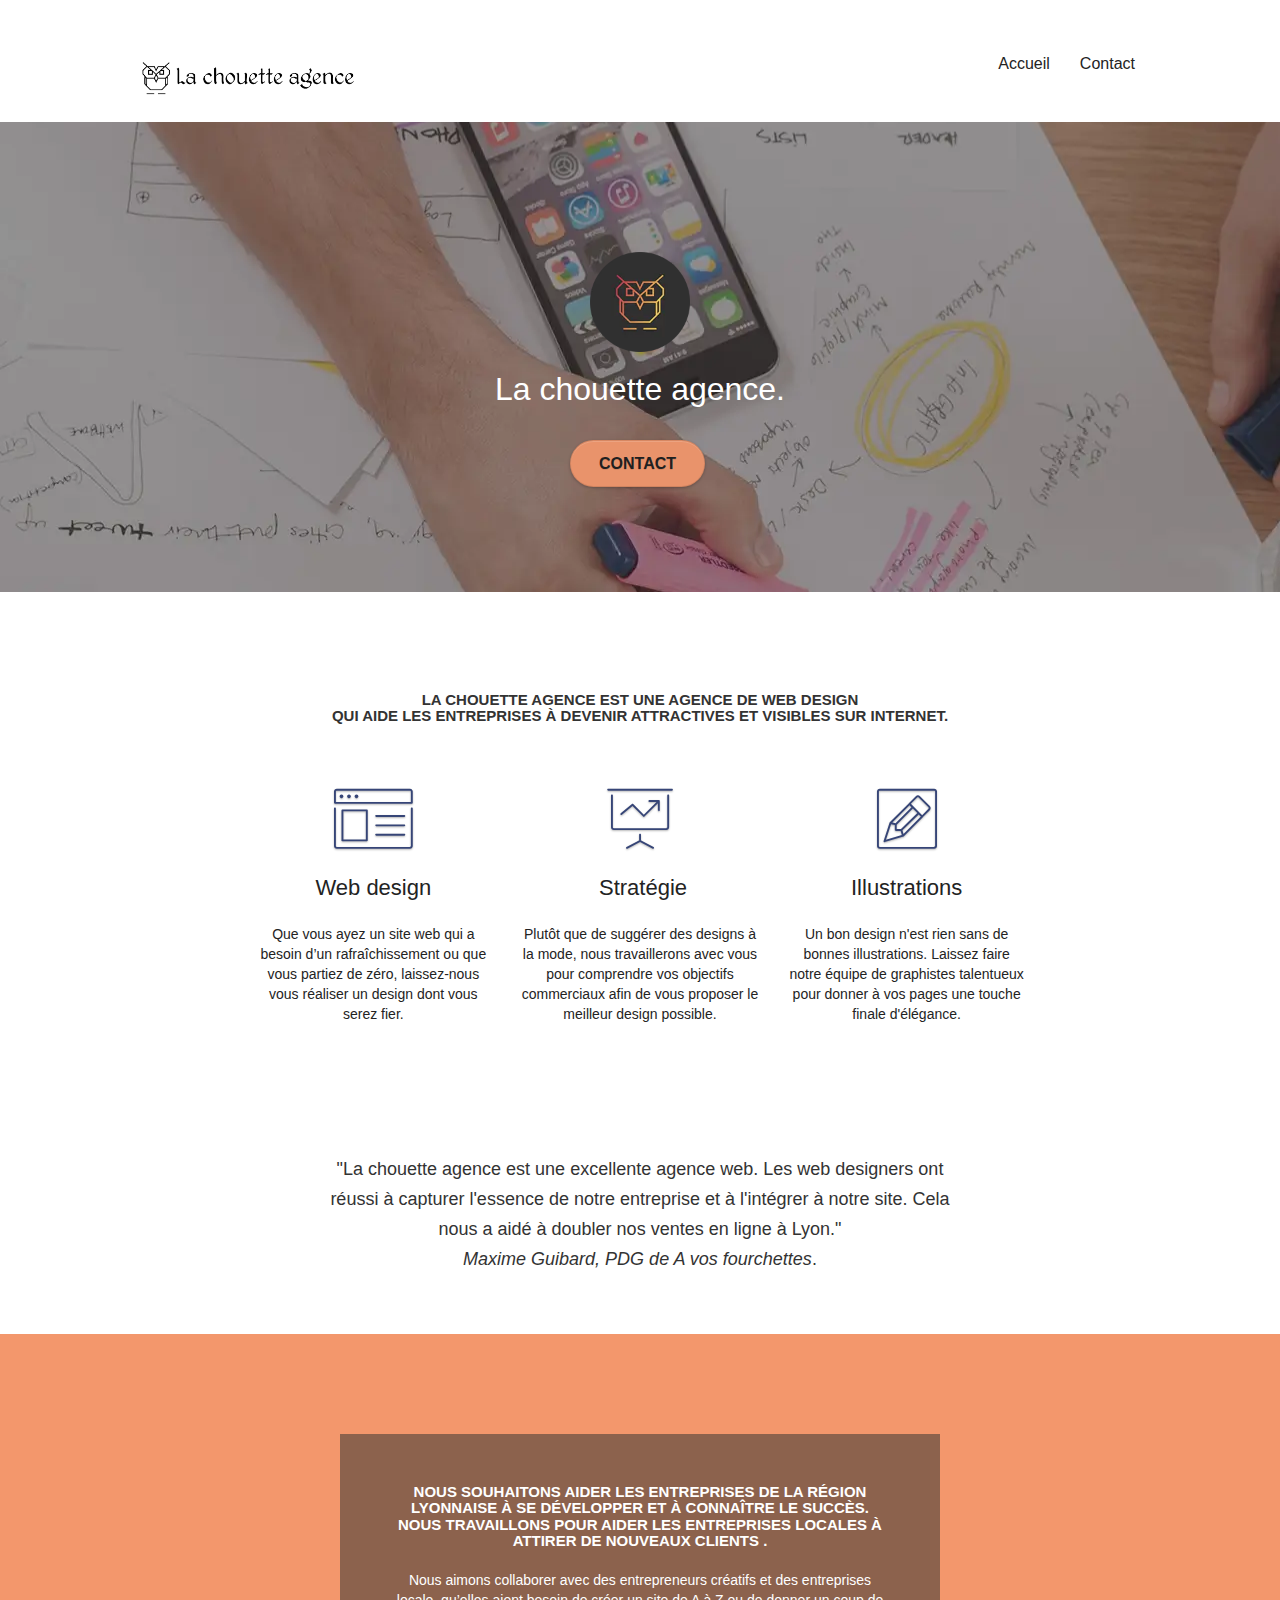
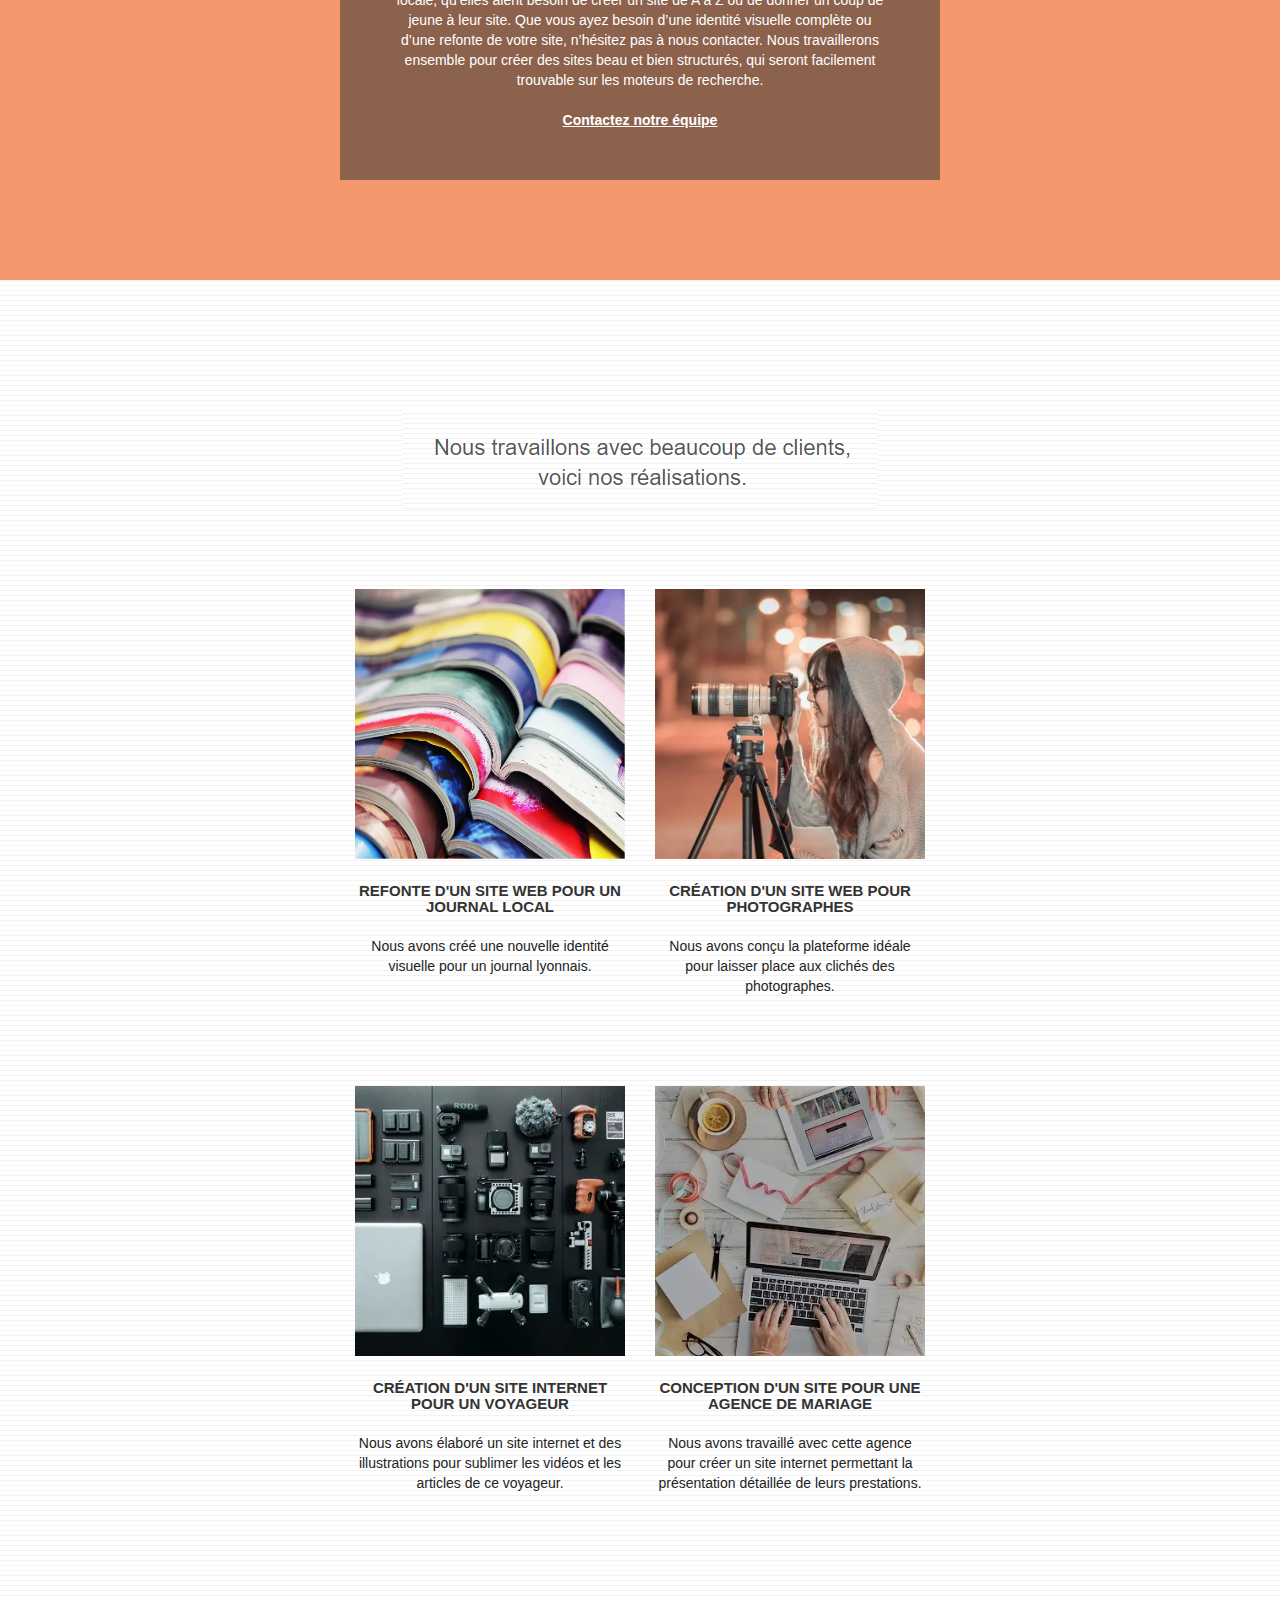
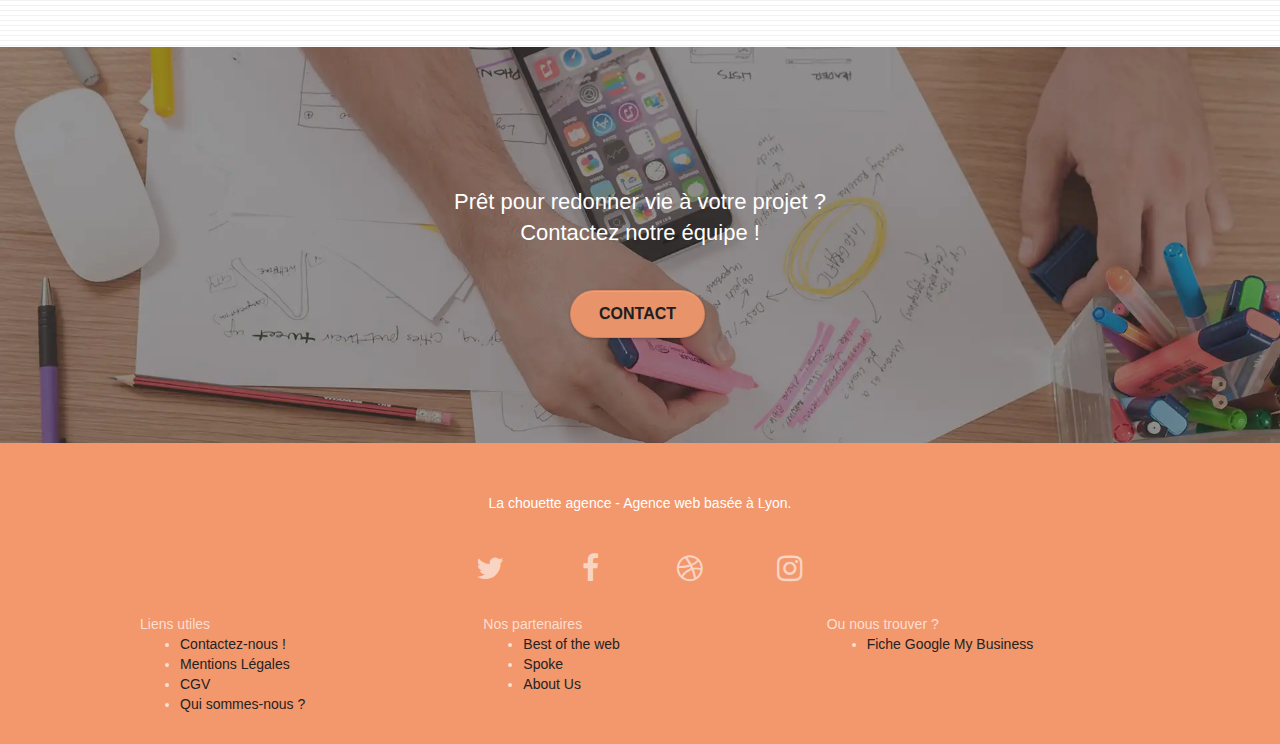
==== commit 6a43a988: "added style to text replacing images" ====
--- a/index.html
+++ b/index.html
@@ -2,7 +2,6 @@
 <html lang="fr">
 <head>
     <meta charset="utf-8">
-    <meta name="keywords" content="seo, google, site web, site internet, agence design paris, agence design, agence design,agence design,agence design,agence design,agence design,agence design,agence design,agence design">
     <meta name="description" content="La chouette agence est une agence de web design qui aide les entreprises à devenir attractives et visibles sur Internet">
     <meta name="viewport" content="width=device-width, initial-scale=1.0, viewport-fit=cover">
     <link rel="shortcut icon" type="image/png" href="favicon.jpg">
@@ -82,7 +81,7 @@
 	<div class="container bloc-md">
 		<div class="row">
 			<div class="col-sm-12 text-center">
-				<img alt="La chouette agence est une agence de web design qui aide les entreprises à devenir attractives et visibles sur internet." src="img/title.png" />
+				<h3>La chouette agence est une agence de web design <br> qui aide les entreprises à devenir attractives et visibles sur internet.</h3>
 			</div>
 		</div>
 		<div class="row voffset-lg med-width-whitespace">
@@ -122,8 +121,8 @@
 		</div>
 		<div class="row voffset-lg voffset">
 			<div class="col-xs-12 col-md-8 col-md-offset-2 text-center">
-				<img alt="La chouette agence est une excellente agence web. Les web designers ont réussi à capturer l'essence de notre entreprise et à l'intégrer à notre site. Cela nous a aidé à doubler nos ventes en ligne à Lyon. Maxime Guibard, PDG de A vos fourchettes." src="img/citation.png" />
-
+				<h4>"La chouette agence est une excellente agence web. Les web designers ont réussi à capturer l'essence de notre entreprise et à l'intégrer à notre site. Cela nous a aidé à doubler nos ventes en ligne à Lyon." <br><i>Maxime Guibard, PDG de A vos fourchettes</i>.
+				</h4>
 			</div>
 		</div>
 	</div>
--- a/style.css
+++ b/style.css
@@ -672,7 +672,7 @@
 }
 
 p {
-    font-size: 12px;
+    font-size: 14px;
 }
 
 .tight-width-whitespace {
@@ -723,6 +723,7 @@
 
 h4 {
     color: #333333!important;
+    line-height: 3rem;
 }
 
 .icons {
@@ -802,10 +803,6 @@
 .icon-dark-slate-blue {
     color: #364577!important;
     border-color: #364577!important;
-}
-
-.bg-dots-bg {
-    background-image: url("img/dots-bg.png");
 }
 
 .bg-lines-h2-bg {
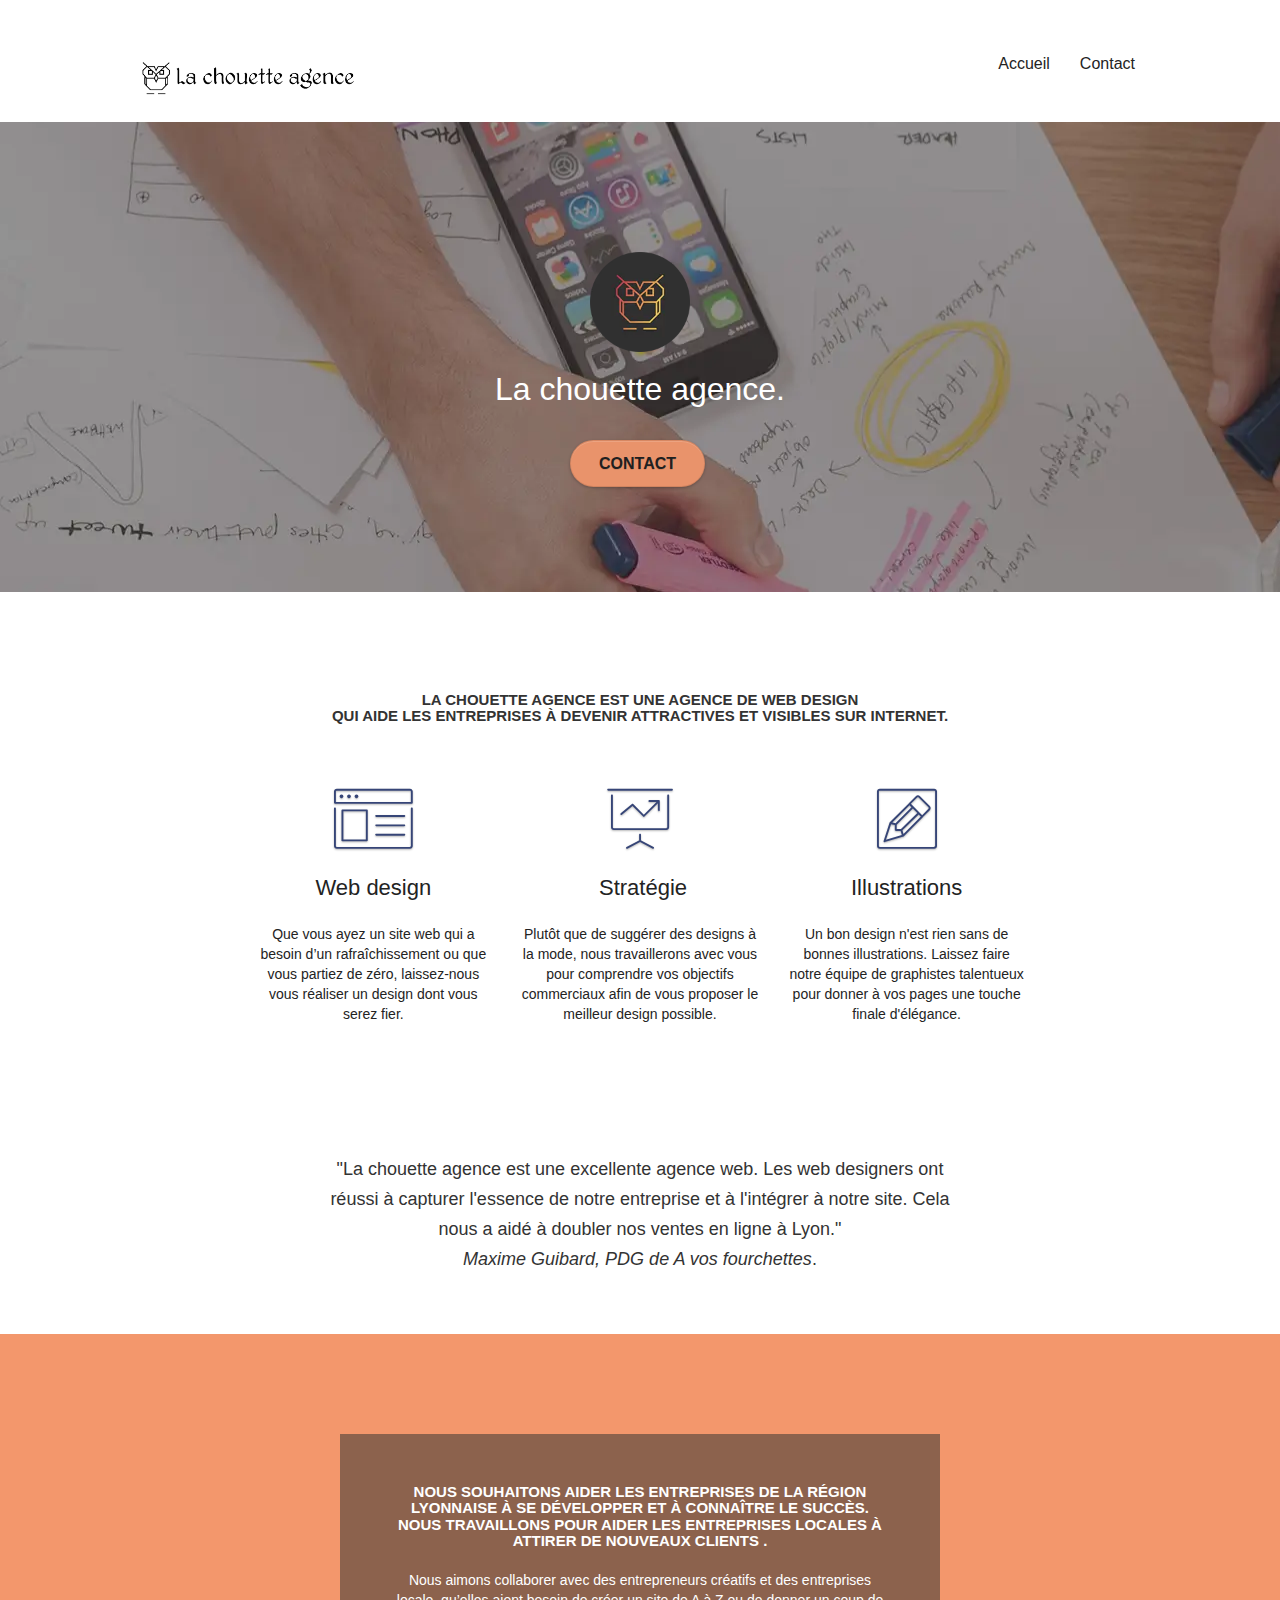
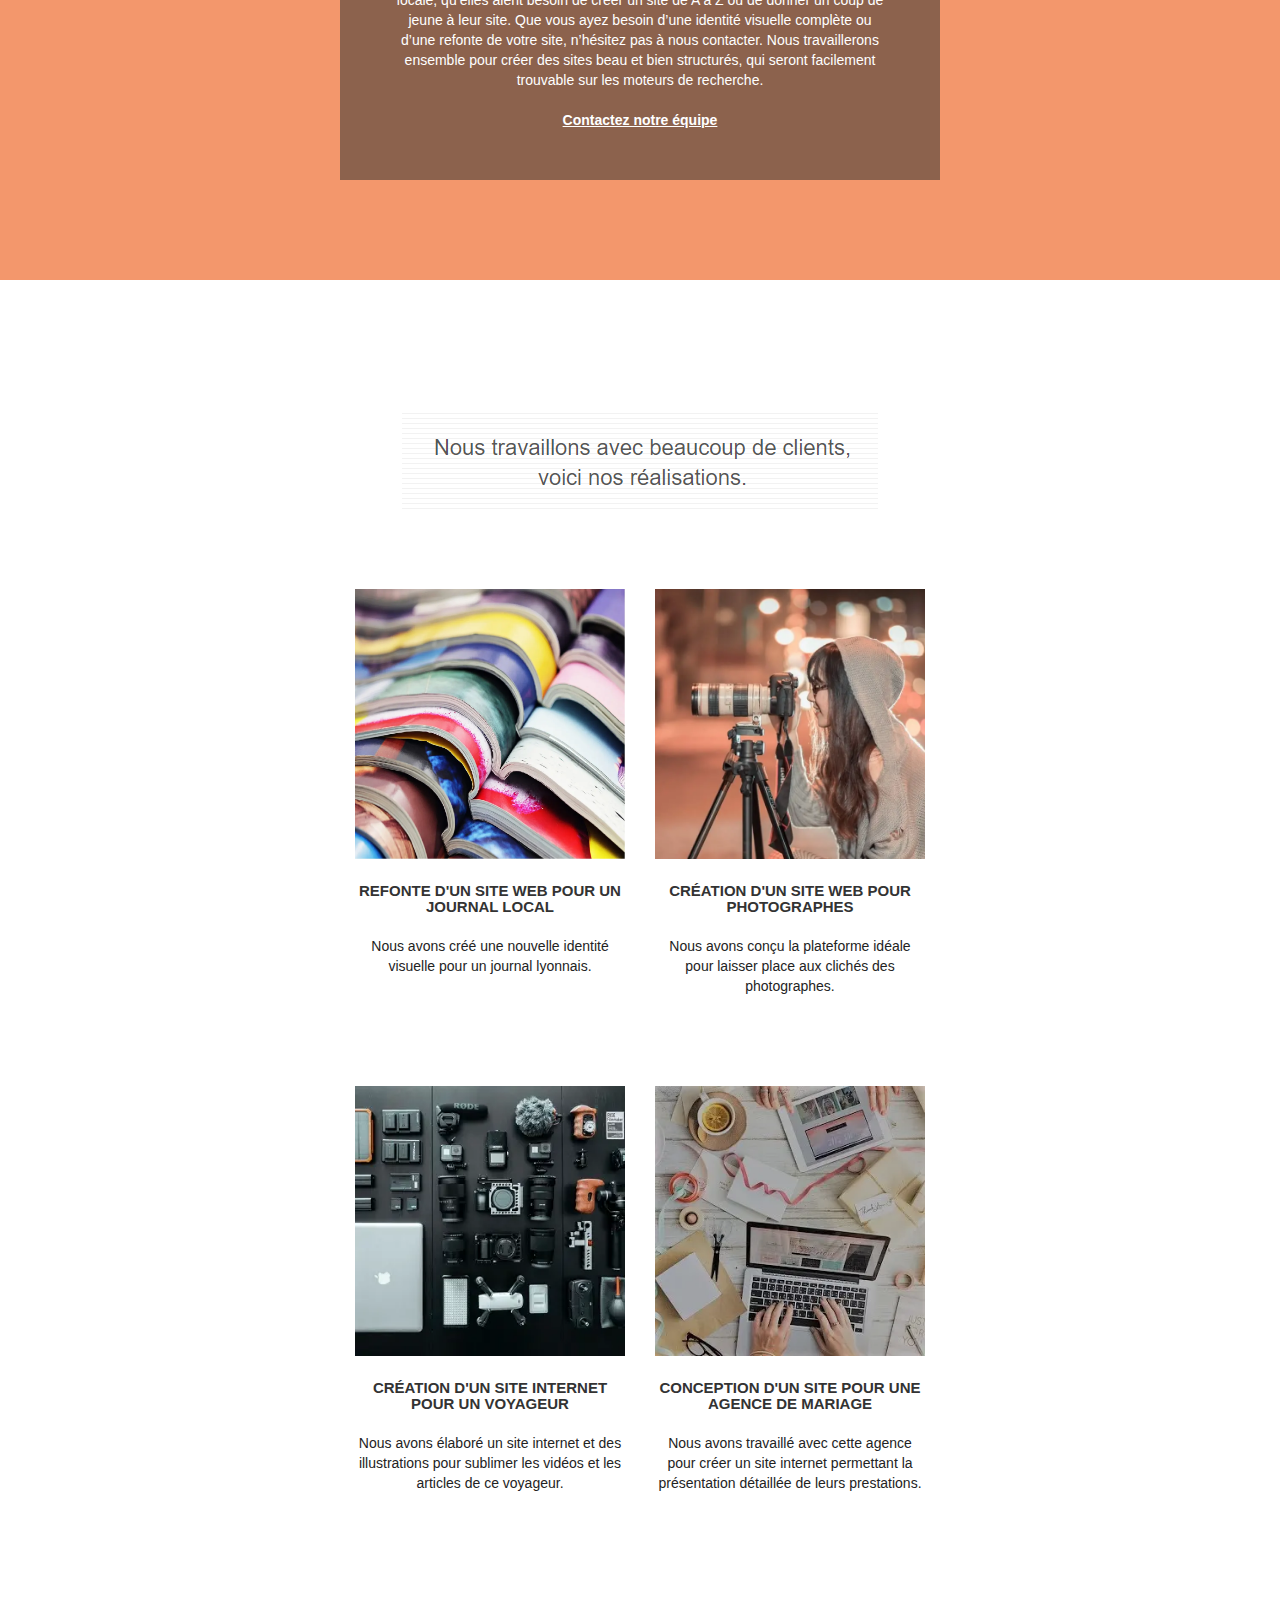
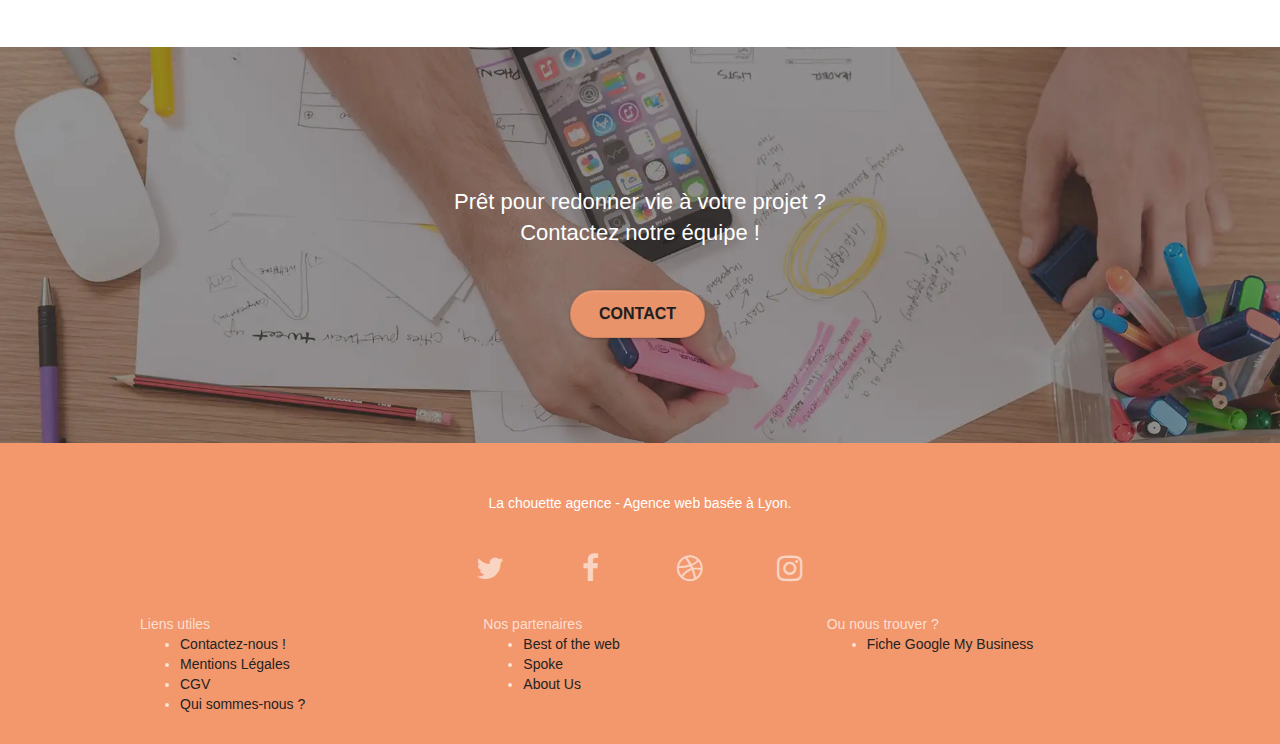
==== commit 19ff535c: "deleted background image lines-h2-bg.png and related class for better contrast" ====
--- a/index.html
+++ b/index.html
@@ -147,7 +147,7 @@
 <!-- bloc-3-what-i-do END -->
 
 <!-- bloc-4-portfolio -->
-<div class="bloc bgc-white bg-lines-h2-bg bg-repeat l-bloc" id="bloc-4-portfolio">
+<div class="bloc bgc-white bg-repeat l-bloc" id="bloc-4-portfolio">
 	<div class="container bloc-lg">
 		<div class="row">
 			<div class="col-sm-12 text-center">
--- a/style.css
+++ b/style.css
@@ -805,10 +805,6 @@
     border-color: #364577!important;
 }
 
-.bg-lines-h2-bg {
-    background-image: url("img/lines-h2-bg.png");
-}
-
 .bg-banniere {
     background-image: url("img/la-chouette-agence-banniere.webp");
 }
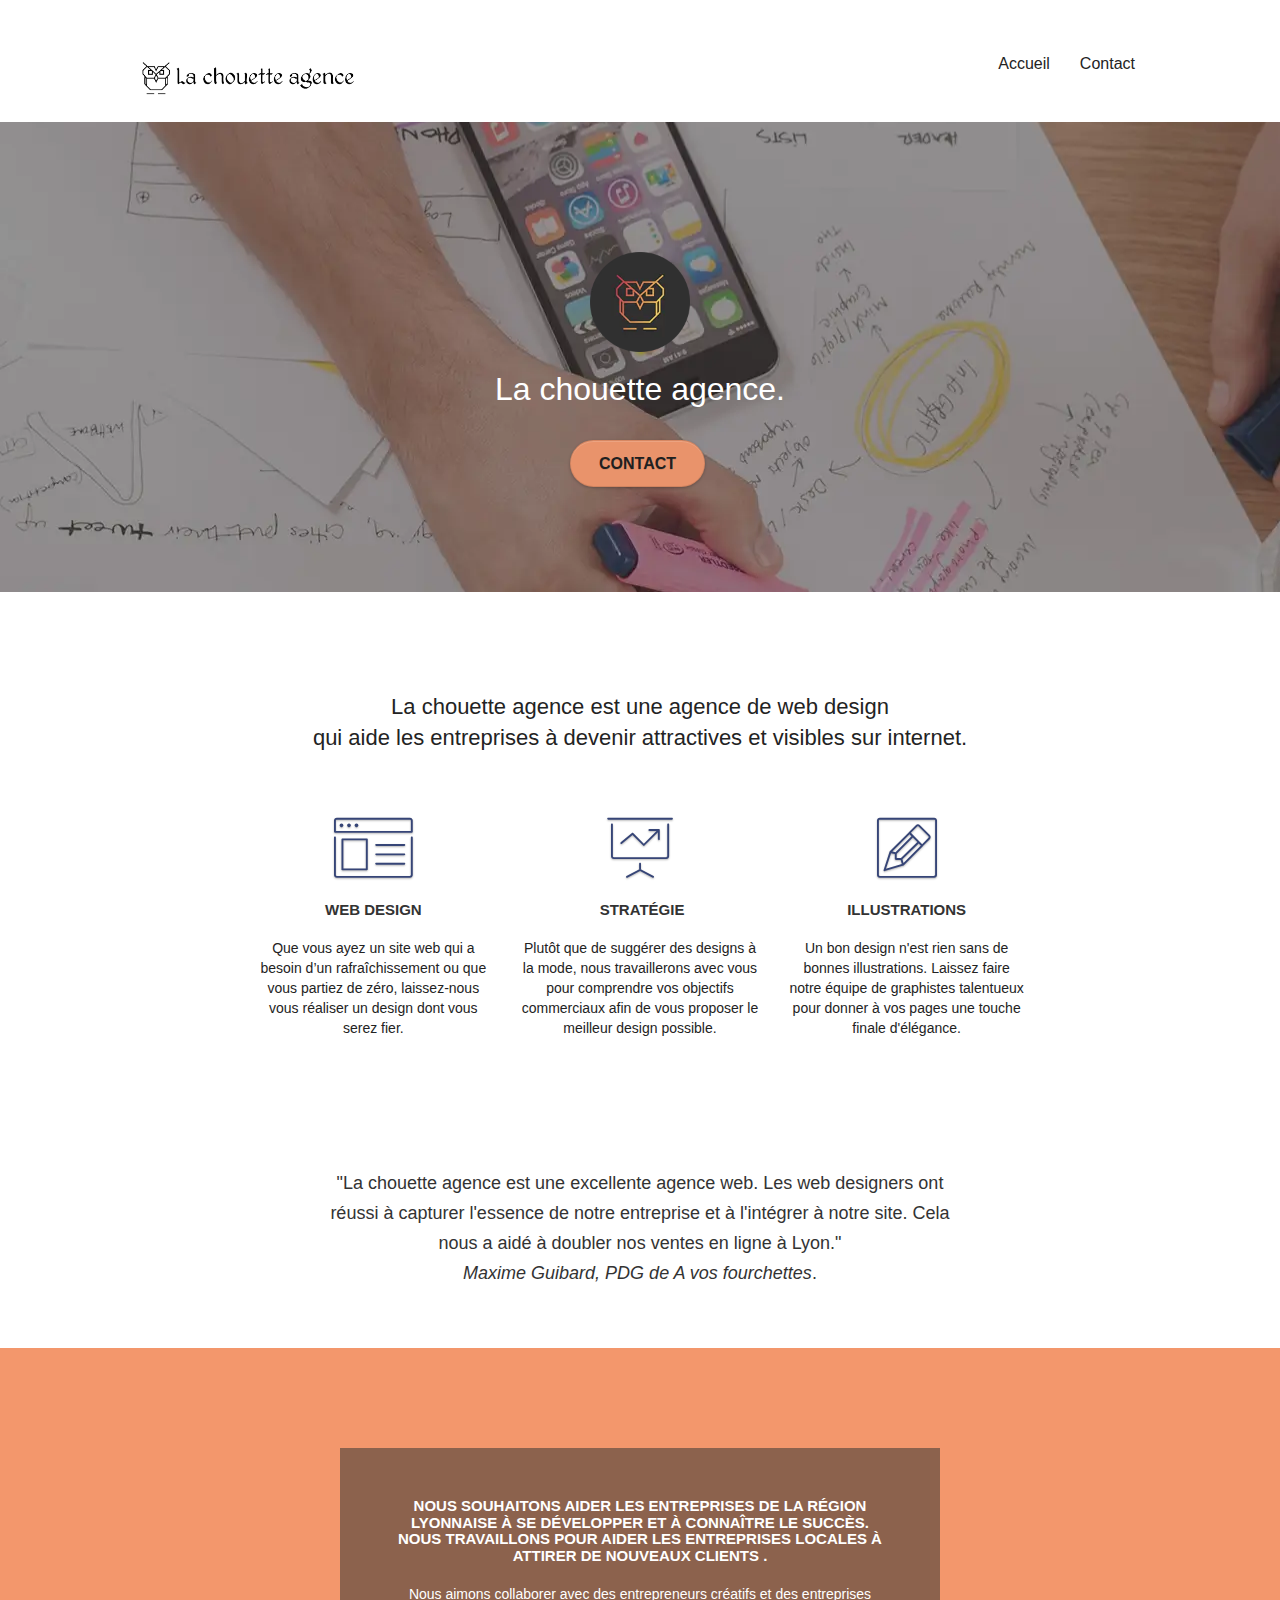
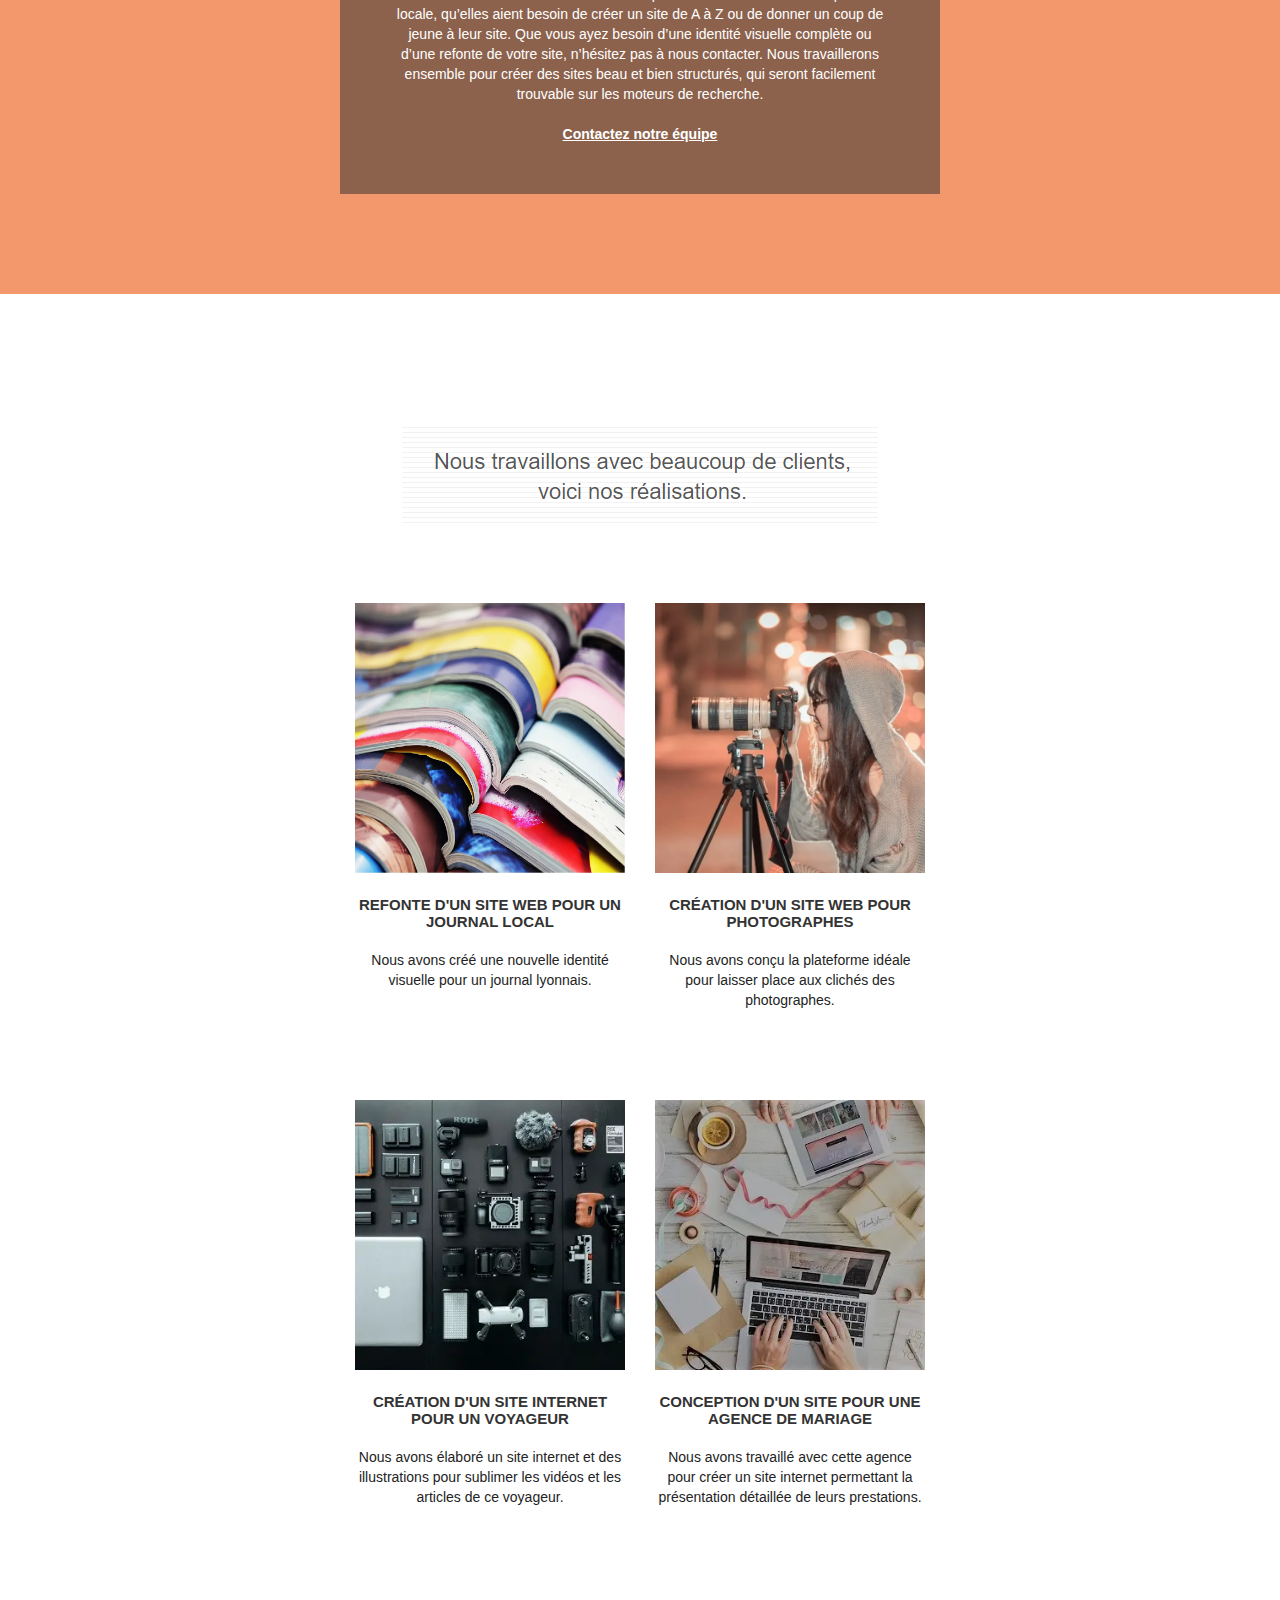
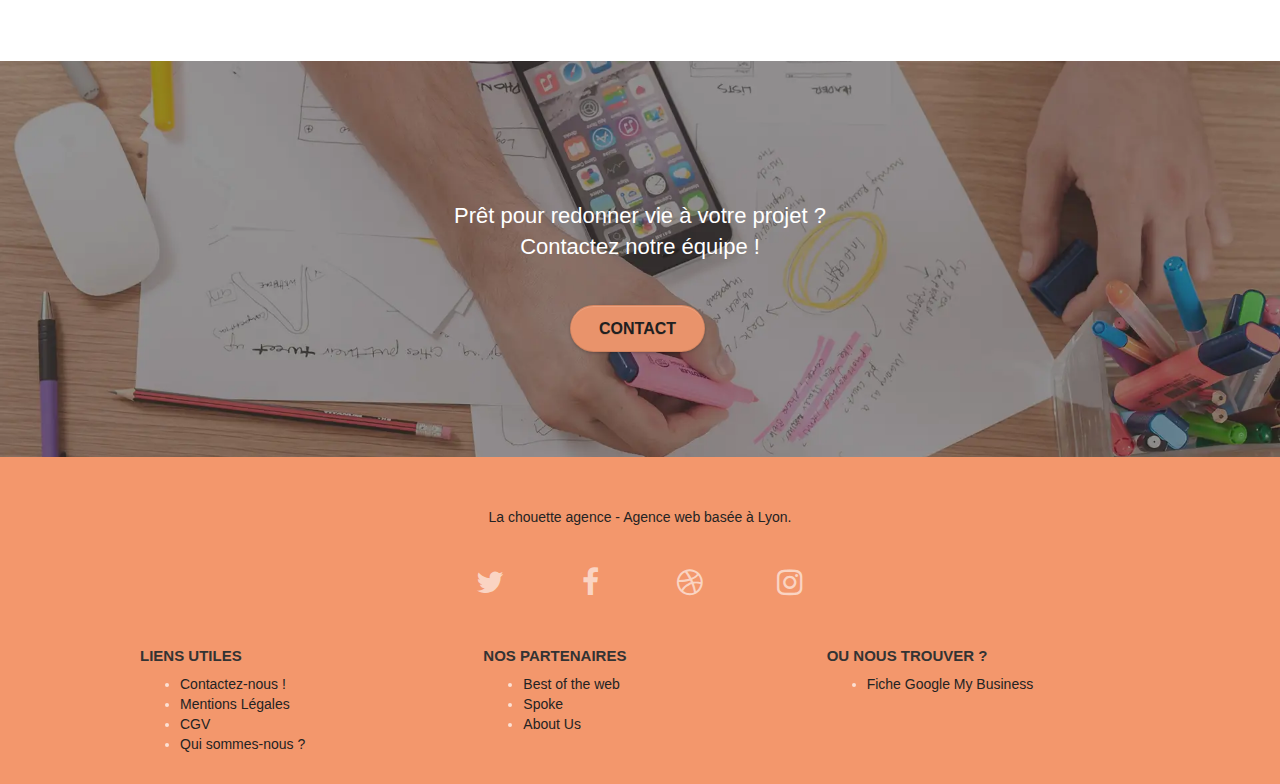
==== commit 6e737193: "increased contrast ratio of headings typo on both pages" ====
--- a/index.html
+++ b/index.html
@@ -81,7 +81,7 @@
 	<div class="container bloc-md">
 		<div class="row">
 			<div class="col-sm-12 text-center">
-				<h3>La chouette agence est une agence de web design <br> qui aide les entreprises à devenir attractives et visibles sur internet.</h3>
+				<h2>La chouette agence est une agence de web design <br> qui aide les entreprises à devenir attractives et visibles sur internet.</h3>
 			</div>
 		</div>
 		<div class="row voffset-lg med-width-whitespace">
@@ -89,9 +89,9 @@
 				<div class="text-center">
 					<span class="et-icon-browser sm-shadow icon-dark-slate-blue icons icon-lg"></span>
 				</div>
-				<h2 class="mg-md text-center">
+				<h3 class="mg-md text-center">
 					Web design
-				</h2>
+				</h3>
 				<p class="text-center ">
 					Que vous ayez un site web qui a besoin d&rsquo;un rafraîchissement ou que vous partiez de zéro, laissez-nous vous réaliser un design dont vous serez fier.
 				</p>
@@ -100,9 +100,9 @@
 				<div class="text-center">
 					<span class="et-icon-presentation sm-shadow icon-dark-slate-blue icons icon-lg"></span>
 				</div>
-				<h2 class="mg-md text-center">
+				<h3 class="mg-md text-center">
 					&nbsp;Stratégie
-				</h2>
+				</h3>
 				<p class="text-center ">
 					Plutôt que de suggérer des designs à la mode, nous travaillerons avec vous pour comprendre vos objectifs commerciaux afin de vous proposer le meilleur design possible.<br>
 				</p>
@@ -111,9 +111,9 @@
 				<div class="text-center">
 					<span class="et-icon-edit sm-shadow icon-dark-slate-blue icons icon-lg"></span>
 				</div>
-				<h2 class="mg-md text-center">
+				<h3 class="mg-md text-center">
 					Illustrations
-				</h2>
+				</h3>
 				<p class="text-center ">
 					Un bon design n'est rien sans de bonnes illustrations. Laissez faire notre équipe de graphistes talentueux pour donner à vos pages une touche finale d'élégance.
 				</p>
@@ -218,7 +218,7 @@
 	<div class="container bloc-sm">
 		<div class="row">
 			<div class="col-sm-12">
-				<p class="text-center white">
+				<p class="text-center">
 					La chouette agence - Agence web basée à Lyon.<br>
 				</p>
 				<div class="row row-no-gutters social">
@@ -245,7 +245,7 @@
 				</div>
 				<div class="row">
 					<div class="col-sm-4">
-						Liens utiles
+						<h3>Liens utiles</h3>
 							<ul>
 								<li><a href="page2.html">Contactez-nous !</a></li>
 								<li><a href="#">Mentions Légales</a></li>
@@ -254,7 +254,7 @@
 							</ul>		
 					</div>
 					<div class="col-sm-4">
-						Nos partenaires
+						<h3>Nos partenaires</h3>
 						<ul>
 							<li><a href="https://botw.org">Best of the web</a></li>
 							<li><a href="https://www.spoke.com">Spoke</a></li>
@@ -262,7 +262,7 @@
 						</ul>
 					</div>
 					<div class="col-sm-4">
-						Ou nous trouver ?
+						<h3>Ou nous trouver ?</h3>
 						<ul>
 							<li><a href="#">Fiche Google My Business</a></li>
 							
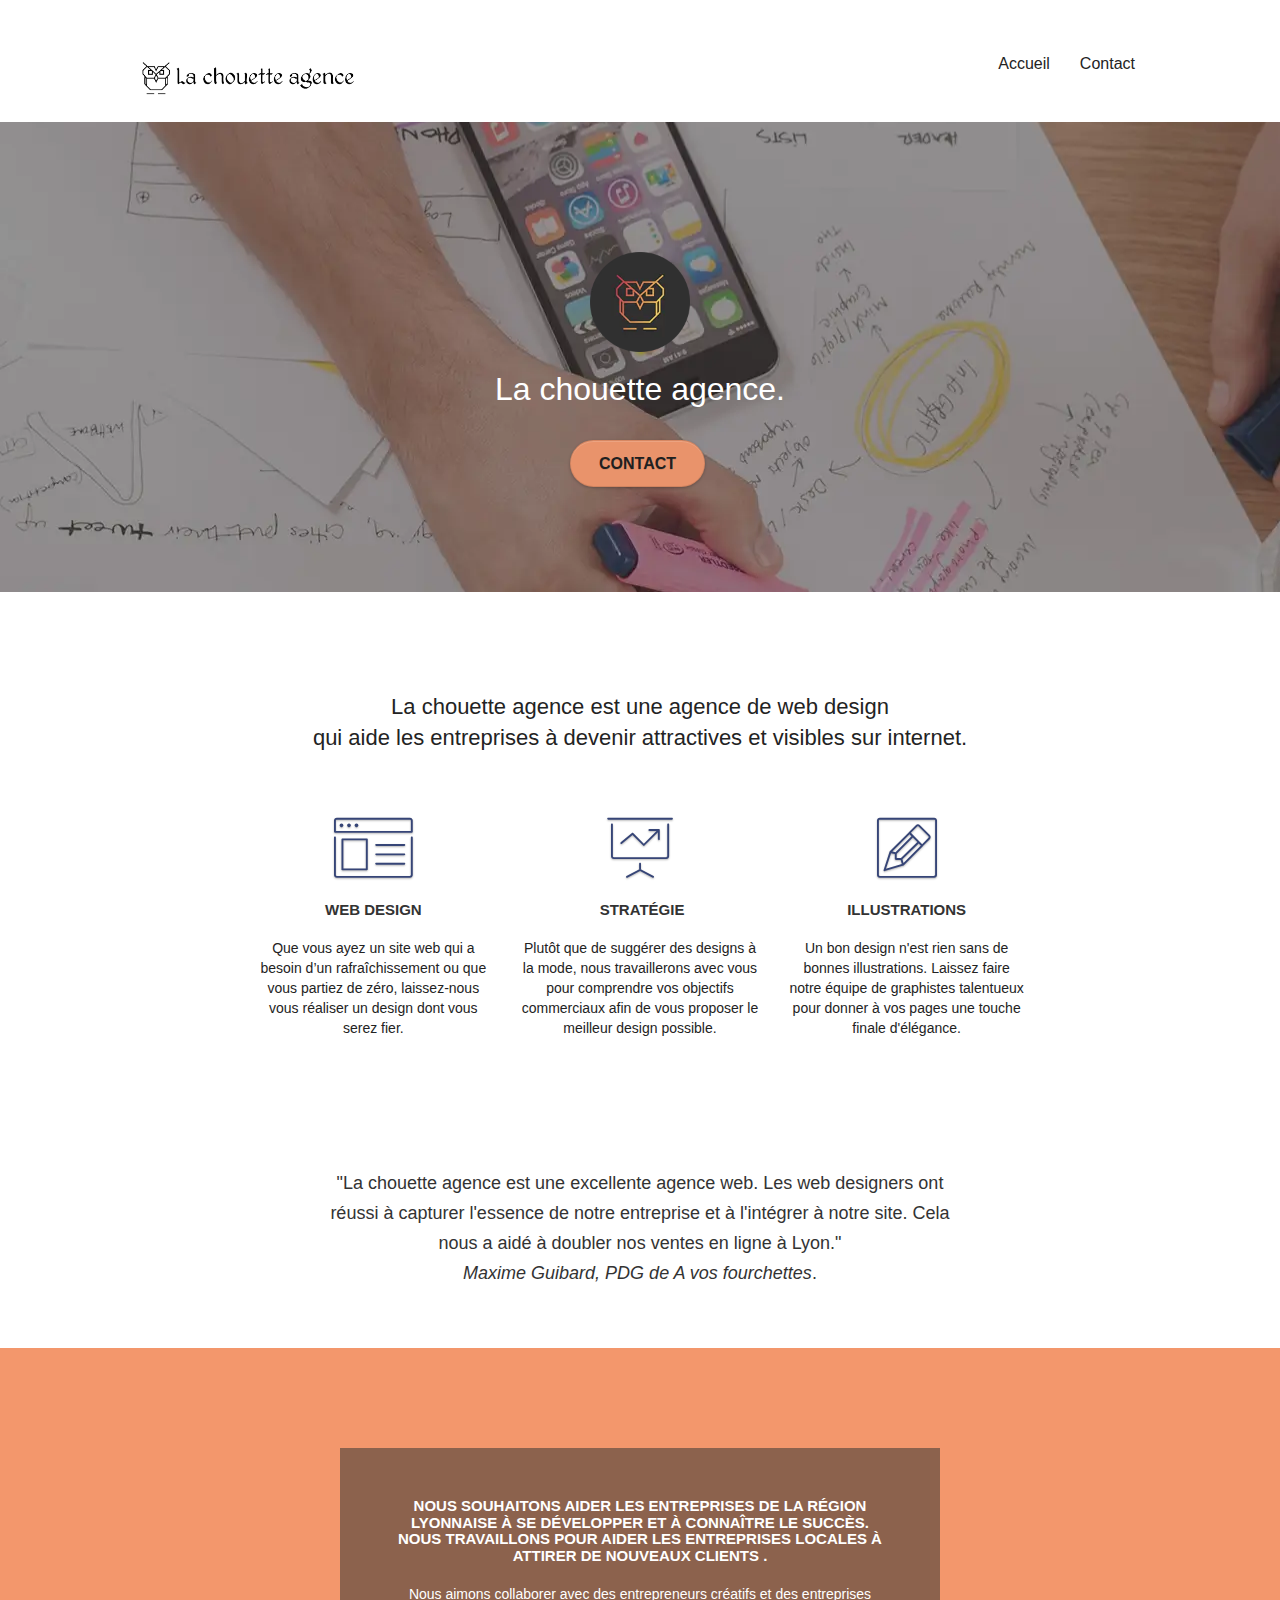
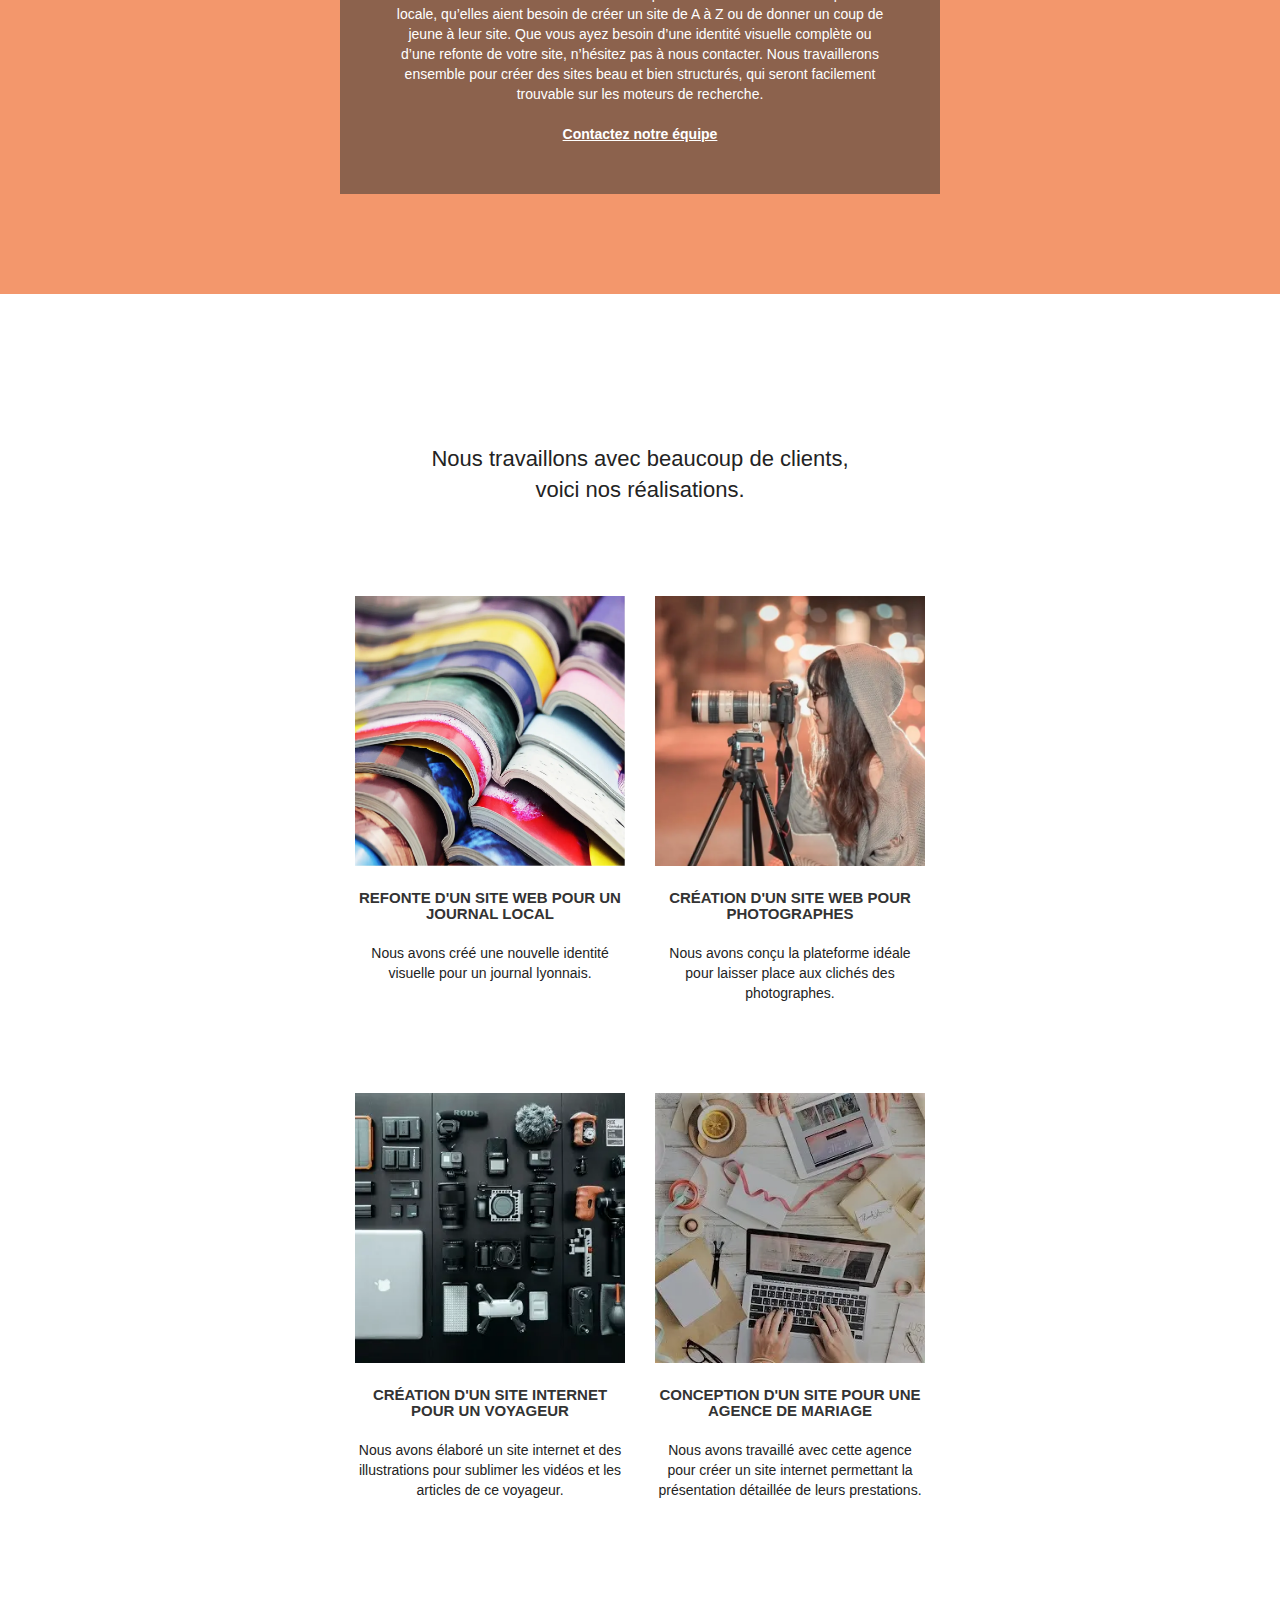
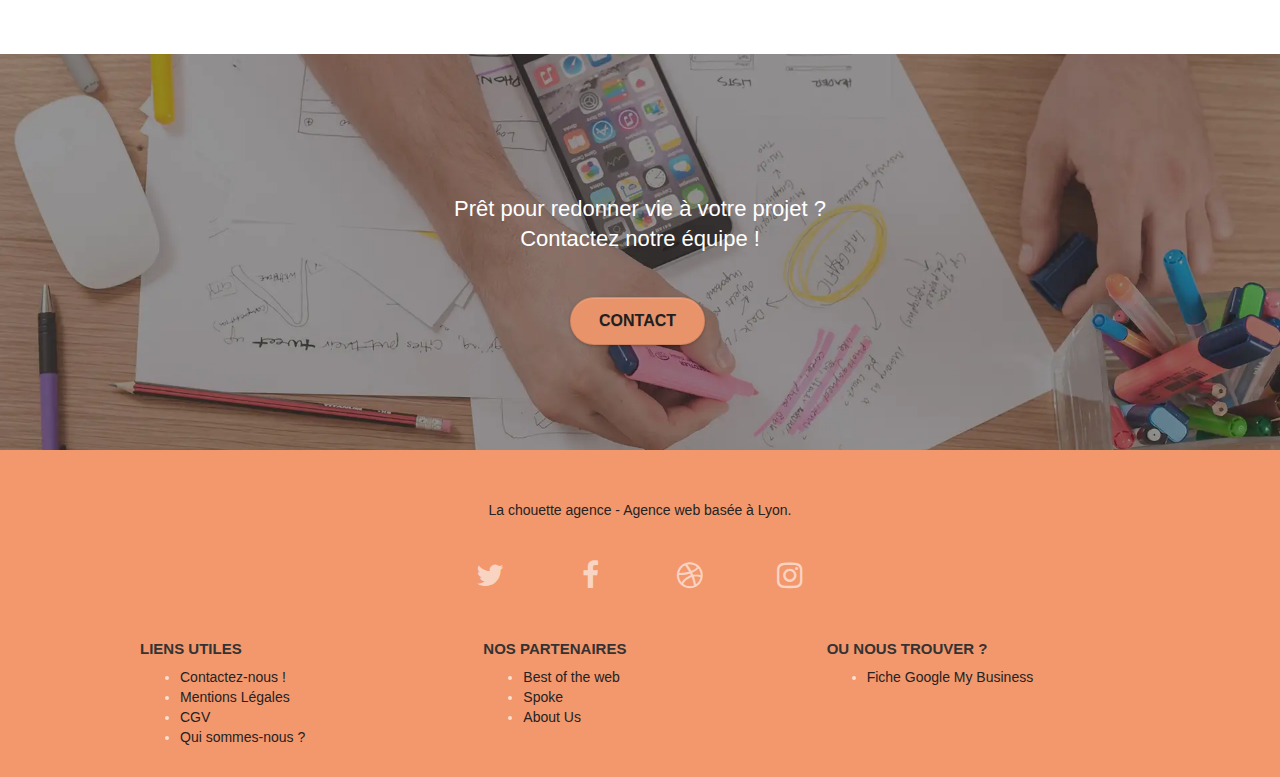
==== commit 0afdd69d: "added alt content on 4 images on index.html + 1 img text heading replaced with proper h2" ====
--- a/index.html
+++ b/index.html
@@ -36,7 +36,7 @@
 
 		<nav class="navbar row">
 			<div class="navbar-header">
-				<a class="navbar-brand" href="index.html"><img src="img/la-chouette-agence.webp" alt="paris web design logo agence web meilleure agence" height="40" /></a>
+				<a class="navbar-brand" href="index.html"><img src="img/la-chouette-agence.webp" alt="Logo en forme de chouette, symbole de La chouette agence" height="40" /></a>
 				<button id="nav-toggle" type="button" class="ui-navbar-toggle navbar-toggle" data-toggle="collapse" data-target=".navbar-1">
 					<span class="sr-only">Toggle navigation</span><span class="icon-bar"></span><span class="icon-bar"></span><span class="icon-bar"></span>
 				</button>
@@ -63,7 +63,7 @@
 	<div class="container bloc-lg">
 		<div class="row tight-width-whitespace">
 			<div class="col-sm-12">
-				<img src="img/logo.webp" class="center-block image-resize-mode" width="100" alt="La chouette agence, agence web paris, création logo paris" />
+				<img src="img/logo.webp" class="center-block image-resize-mode" width="100" alt="Logo en forme de chouette, symbole de La chouette agence" />
 				<h1 class="text-center hero-bloc-text tc-white ">
 					La chouette agence.
 				</h1>
@@ -151,12 +151,12 @@
 	<div class="container bloc-lg">
 		<div class="row">
 			<div class="col-sm-12 text-center">
-				<img alt="agence web, agence web paris, web design paris, stratégie web" src="img/title2.png" />
+				<h2>Nous travaillons avec beaucoup de clients,<br> voici nos réalisations.</h2>
 			</div>
 		</div>
 		<div class="row tight-width-whitespace portfolio-row">
 			<div class="col-sm-6">
-				<a href="#" data-lightbox="img/1.webp" data-gallery-id="gallery-1" data-caption="Refonte d'un site web pour un journal local" data-frame="snapshot-lb"><img src="img/1.webp" alt="paris web design logo agence web meilleure agence et refonte site web journal" class="img-responsive portfolio-thumb" /></a>
+				<a href="#" data-lightbox="img/1.webp" data-gallery-id="gallery-1" data-caption="Refonte d'un site web pour un journal local" data-frame="snapshot-lb"><img src="img/1.webp" alt="photo de parutions magazines ou journalistiques enchevetrées" class="img-responsive portfolio-thumb" /></a>
 				<h3 class="mg-md text-center">
 					Refonte d'un site web pour un journal local
 				</h3>
@@ -165,7 +165,7 @@
 				</p>
 			</div>
 			<div class="col-sm-6">
-				<a href="#" data-lightbox="img/2.webp" data-gallery-id="gallery-1" data-caption="Création d'un site web pour photographes" data-frame="snapshot-lb"><img src="img/2.webp" class="img-responsive portfolio-thumb" alt="paris web design logo agence web meilleure agence, Création d'un site web pour photographes" /></a>
+				<a href="#" data-lightbox="img/2.webp" data-gallery-id="gallery-1" data-caption="Création d'un site web pour photographes" data-frame="snapshot-lb"><img src="img/2.webp" class="img-responsive portfolio-thumb" alt="image d'une photographe utilisant un équipement professionnel pour la photographie" /></a>
 				<h3 class="mg-md text-center">
 					Création d'un site web pour photographes
 				</h3>
@@ -176,7 +176,7 @@
 		</div>
 		<div class="row tight-width-whitespace portfolio-row">
 			<div class="col-sm-6">
-				<a href="#" data-lightbox="img/3.webp" data-gallery-id="gallery-1" data-caption="Création d'un site internet pour un voyageur" data-frame="snapshot-lb"><img src="img/3.webp" class="img-responsive portfolio-thumb" alt="paris web design logo agence web meilleure agence, Création d'un site web pour voyageur"/></a>
+				<a href="#" data-lightbox="img/3.webp" data-gallery-id="gallery-1" data-caption="Création d'un site internet pour un voyageur" data-frame="snapshot-lb"><img src="img/3.webp" class="img-responsive portfolio-thumb" alt="photo d'un bureau rassemblant tous les objets necessaires aux prises de vues et au montage des vidéos"/></a>
 				<h3 class="mg-md text-center">
 					Création d'un site internet pour un voyageur
 				</h3>
@@ -185,7 +185,7 @@
 				</p>
 			</div>
 			<div class="col-sm-6">
-				<a href="#" data-lightbox="img/4.webp" data-gallery-id="gallery-1" data-caption="Conception d'un site pour une agence de mariage" data-frame="snapshot-lb"><img src="img/4.webp" class="img-responsive portfolio-thumb" alt="paris web design logo agence web meilleure agence, Création d'un site web pour agence de mariage" /></a>
+				<a href="#" data-lightbox="img/4.webp" data-gallery-id="gallery-1" data-caption="Conception d'un site pour une agence de mariage" data-frame="snapshot-lb"><img src="img/4.webp" class="img-responsive portfolio-thumb" alt="photo d'un brainstorming entre La chouette agence et une agence d'organisation de mariage pour la réalisation de leur site web"/></a>
 				<h3 class="mg-md text-center">
 					Conception d'un site pour une agence de mariage
 				</h3>
